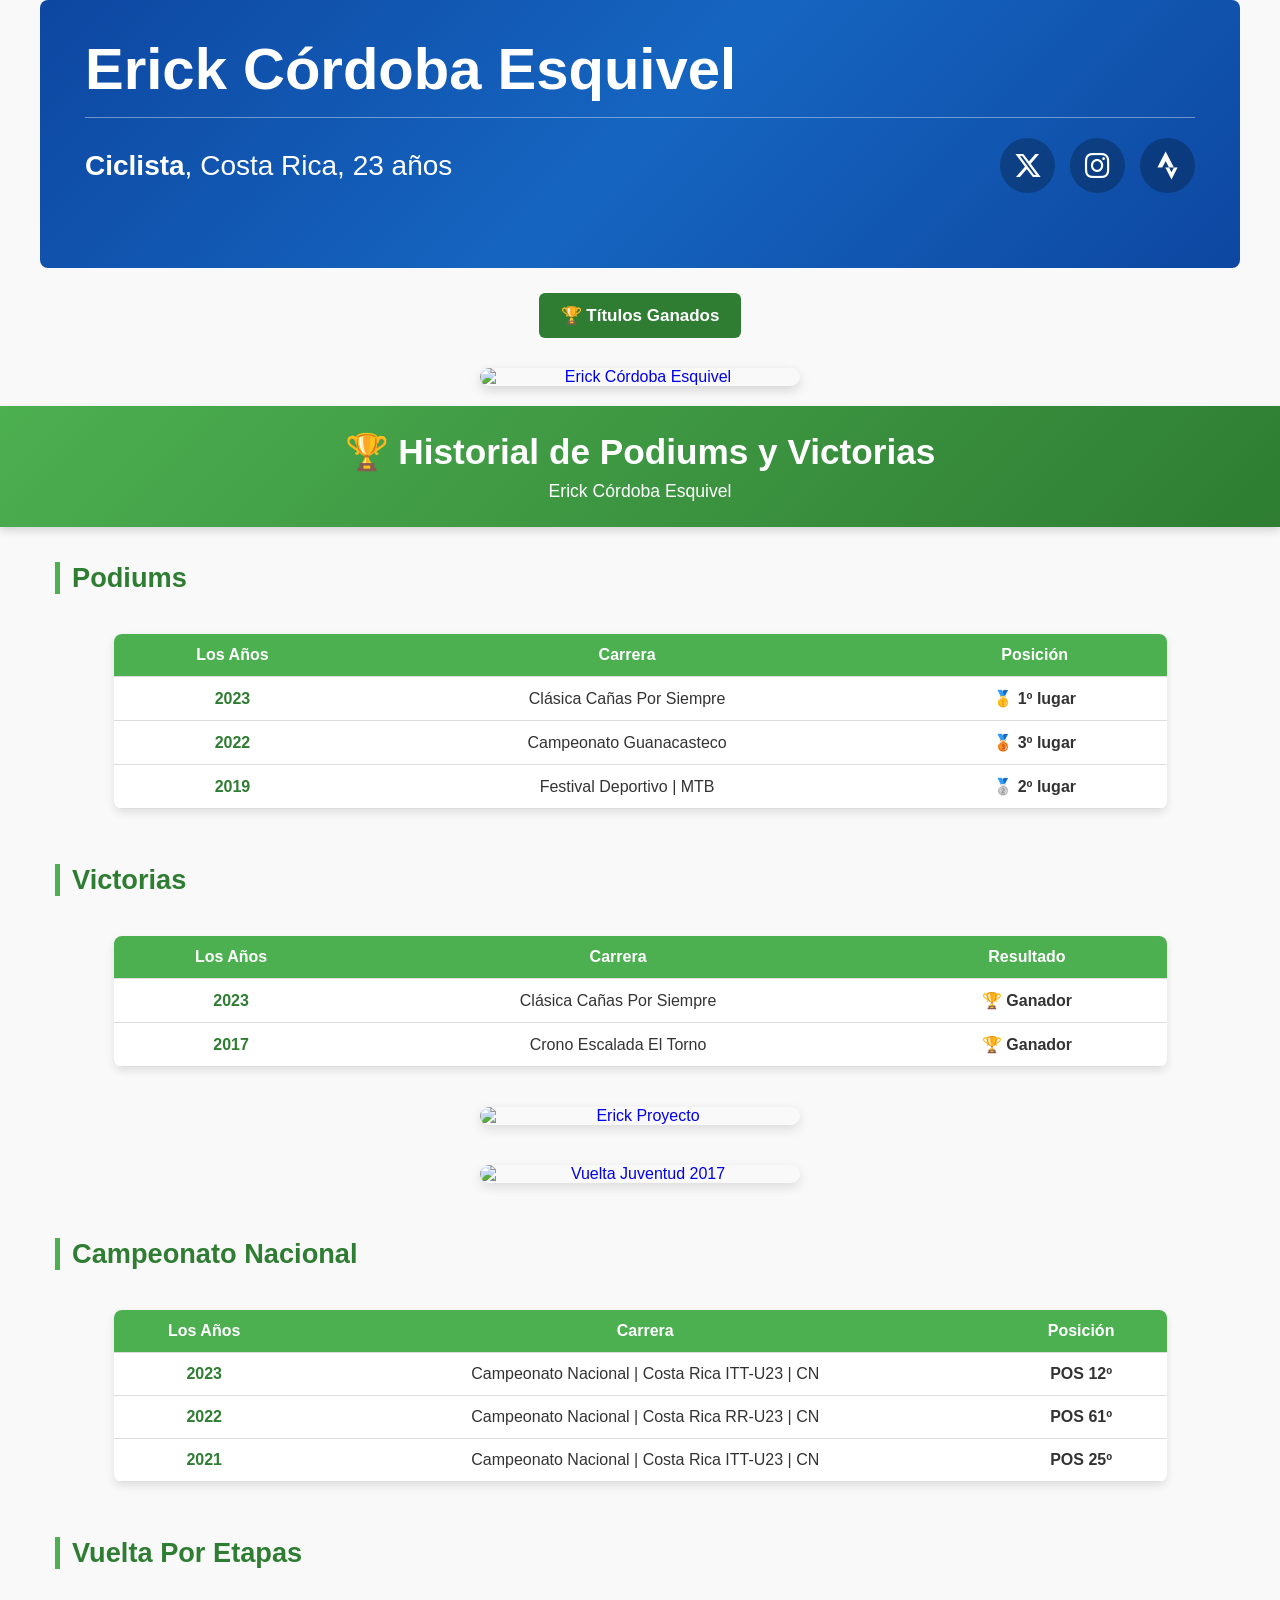
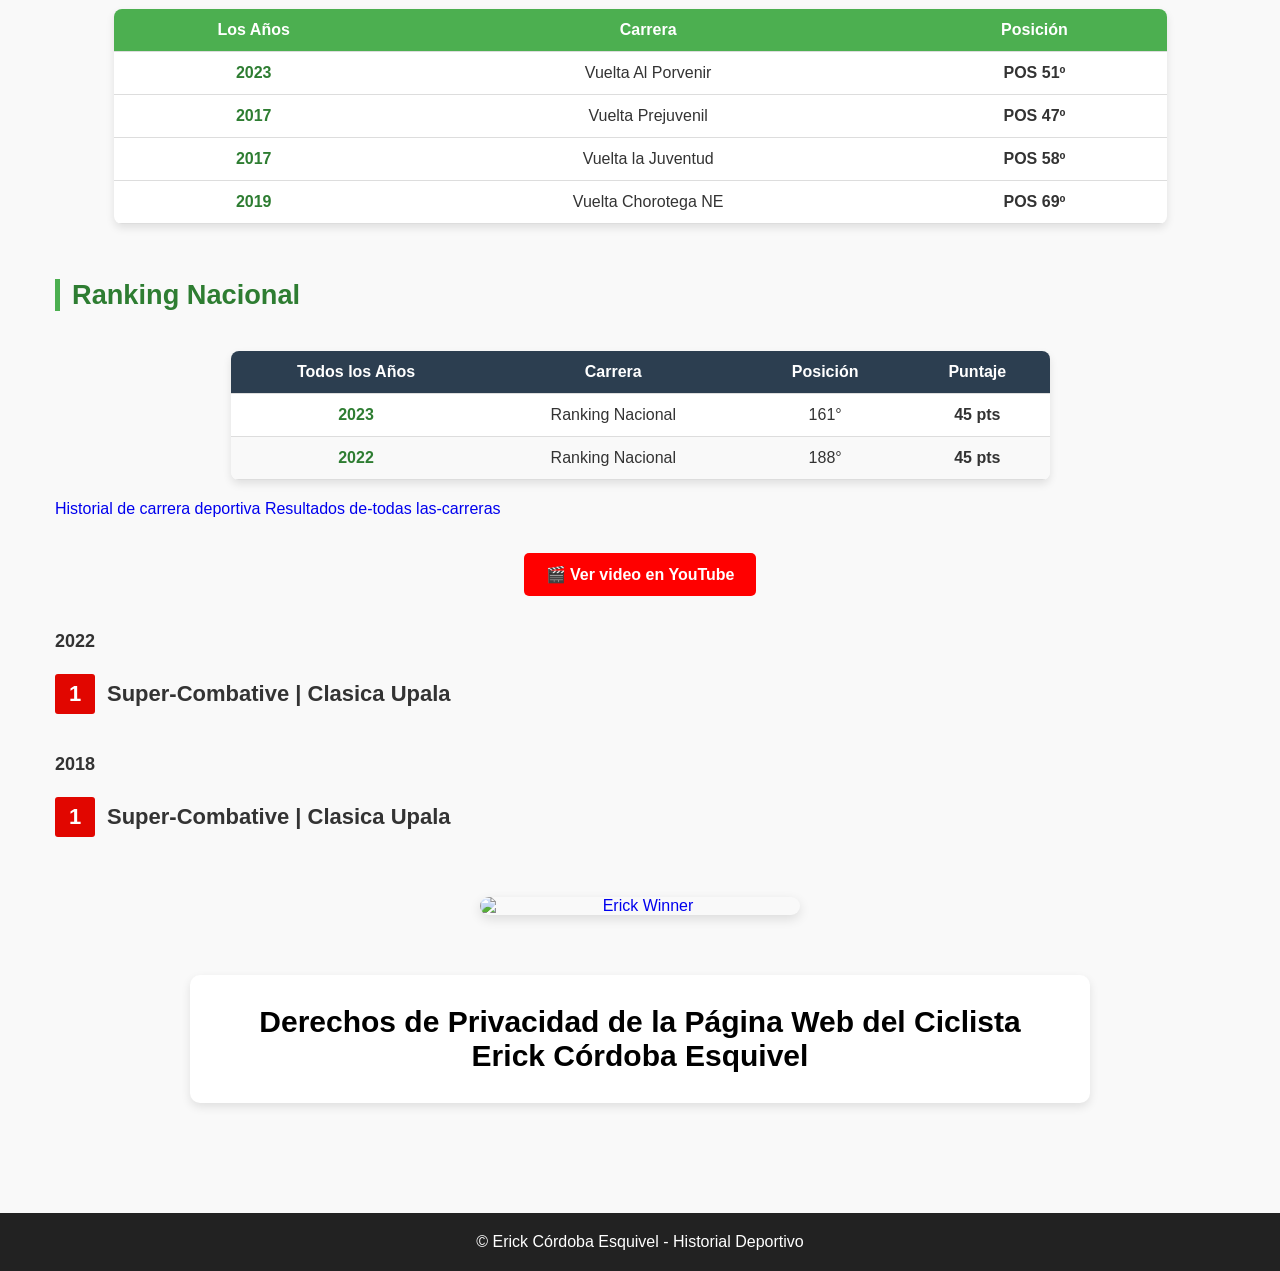
==== index.html @ 3772dfad "Actualización de index.html" ====
<!DOCTYPE html>
<html lang="es">
<head>
<meta charset="UTF-8">
<meta name="viewport" content="width=device-width, initial-scale=1.0">
<title>Perfil Ciclista</title>

<!-- Font Awesome -->
<link rel="stylesheet"
href="https://cdnjs.cloudflare.com/ajax/libs/font-awesome/6.5.2/css/all.min.css">

<style>
*{
    margin:0;
    padding:0;
    box-sizing:border-box;
}

body{
    font-family:Arial, Helvetica, sans-serif;
    background:#f5f5f5;
}

.banner-ciclista{
    width:100%;
    max-width:1200px;
    margin:auto;
    padding:35px 30px;
    background:linear-gradient(135deg,#0d47a1,#1565c0,#0d47a1);
    color:white;
    border-radius:8px;
    position:relative;
    overflow:hidden;
}

.banner-ciclista::before{
    content:"";
    position:absolute;
    inset:0;
    background:url('https://images.unsplash.com/photo-1517649763962-0c623066013b?q=80&w=1600')
    center/cover;
    opacity:.08;
}

.contenido{
    position:relative;
    z-index:2;
}

.nombre{
    font-size:58px;
    font-weight:700;
    margin-bottom:15px;
}

.linea{
    height:1px;
    background:rgba(255,255,255,.4);
    margin-bottom:20px;
}

.info{
    display:flex;
    justify-content:space-between;
    align-items:center;
    flex-wrap:wrap;
    gap:20px;
}

.datos{
    font-size:28px;
}

.datos strong{
    font-weight:700;
}

.redes{
    display:flex;
    gap:15px;
}

.redes a{
    width:55px;
    height:55px;
    border-radius:50%;
    background:rgba(0,0,0,.25);
    display:flex;
    align-items:center;
    justify-content:center;
    color:white;
    text-decoration:none;
    font-size:28px;
    transition:.3s;
}

.redes a:hover{
    transform:scale(1.1);
}

@media(max-width:768px){
    .nombre{
        font-size:34px;
    }

    .datos{
        font-size:20px;
    }
}
</style>
</head>
<body>

<div class="banner-ciclista">
    <div class="contenido">

        <div class="nombre">
            Erick Córdoba Esquivel
        </div>

        <div class="linea"></div>

        <div class="info">

            <div class="datos">
                <strong>Ciclista</strong>, Costa Rica, 23 años
            </div>

            <div class="redes">
                <a href="https://x.com/EsquivelEr85735" target="_blank">
                    <i class="fa-brands fa-x-twitter"></i>
                </a>

                <a href="https://www.instagram.com/erickesquivel126?igsh=MXc0bGRyamdpbjR6bA=="_blank">
                    <i class="fa-brands fa-instagram"></i>
                </a>

                <a href="https://strava.app.link/fchCAI0UrWb"_blank">
                    <i class="fa-brands fa-strava"></i>
                </a>
            </div>

        </div>

    </div>
</div>

</body>
</html>


</div>

</div>



<html lang="es">
<head>
    <meta charset="UTF-8">
    <meta name="viewport" content="width=device-width, initial-scale=1.0">
    <meta name="description" content="Historial deportivo del ciclista Erick Córdoba Esquivel">
    <title>Erick Córdoba Esquivel - Historial Deportivo</title>

    <link rel="stylesheet" href="style.css">
</head>

<body>

    <!-- =========================
         PROTECCIÓN BÁSICA
    ========================== -->
    <script>
        // Desactivar click derecho
        document.addEventListener("contextmenu", function(e) {
            e.preventDefault();
        });

        // Desactivar teclas de inspector
        document.onkeydown = function(e) {
            if (e.keyCode === 123) return false; // F12

            if (
                e.ctrlKey &&
                e.shiftKey &&
                e.keyCode === 73
            ) return false; // CTRL + SHIFT + I

            if (
                e.ctrlKey &&
                e.shiftKey &&
                e.keyCode === 74
            ) return false; // CTRL + SHIFT + J

            if (
                e.ctrlKey &&
                e.keyCode === 85
            ) return false; // CTRL + U
        };

        // Desactivar arrastrar
        document.addEventListener("dragstart", function(e) {
            e.preventDefault();
        });

        // Desactivar selección
        document.onselectstart = function() {
            return false;
        };

        // Ofuscación básica en consola
        (function() {
            try {
                const html = document.documentElement.innerHTML;
                const encoded = btoa(
                    unescape(encodeURIComponent(html))
                );

                console.log(
                    "Código protegido (Base64):",
                    encoded
                );
            } catch (error) {
                console.log("Protección activa.");
            }
        })();
    </script>


    <!-- =========================
         TÍTULOS GANADOS
    ========================== -->
    <div class="contenedor-titulos">
        <a
            class="boton-titulos"
            href="https://erick-cordobaesquivel.blogspot.com/2026/06/medallas-gandas.html"
            target="_blank"
            rel="noopener noreferrer"
        >
            🏆 Títulos Ganados
        </a>
    </div>


    <!-- =========================
         FOTO PRINCIPAL
    ========================== -->
    <div class="imagen-principal">
        <a
            href="https://blogger.googleusercontent.com/img/b/R29vZ2xl/AVvXsEhQEEUMeEngnpEBjvR83FmWPW0IpXnA6xT1fUhTD_9y8S01m9dUbmVsZ1LrDJMpC6l4AeVcXEiQqLFS_YQDOPSPehaiFdtnCT2PicymVDbXRmSw3bwixT-_YkQmqmV93d5Zq-VE-0NGLuaCMLcWXBBXDOhEQPBIoyehF04wEHu62rpZdg61-L2HqxOPjlwi/s530/fotos%20de%20Erick.jpg"
            target="_blank"
            rel="noopener noreferrer"
        >
            <img
                src="https://blogger.googleusercontent.com/img/b/R29vZ2xl/AVvXsEhQEEUMeEngnpEBjvR83FmWPW0IpXnA6xT1fUhTD_9y8S01m9dUbmVsZ1LrDJMpC6l4AeVcXEiQqLFS_YQDOPSPehaiFdtnCT2PicymVDbXRmSw3bwixT-_YkQmqmV93d5Zq-VE-0NGLuaCMLcWXBBXDOhEQPBIoyehF04wEHu62rpZdg61-L2HqxOPjlwi/s320/fotos%20de%20Erick.jpg"
                alt="Erick Córdoba Esquivel"
            >
        </a>
    </div>


    <!-- =========================
         ENCABEZADO
    ========================== -->
    <header class="encabezado">
        <h1>🏆 Historial de Podiums y Victorias</h1>
        <p>Erick Córdoba Esquivel</p>
    </header>


    <main class="contenido">


        <!-- =========================
             PODIUMS
        ========================== -->
        <section class="seccion">

            <h2>Podiums</h2>

            <div class="tabla-contenedor">
                <table>
                    <thead>
                        <tr>
                            <th>Los Años</th>
                            <th>Carrera</th>
                            <th>Posición</th>
                        </tr>
                    </thead>

                    <tbody>
                        <tr>
                            <td>2023</td>
                            <td>Clásica Cañas Por Siempre</td>
                            <td>🥇 1º lugar</td>
                        </tr>

                        <tr>
                            <td>2022</td>
                            <td>Campeonato Guanacasteco</td>
                            <td>🥉 3º lugar</td>
                        </tr>

                        <tr>
                            <td>2019</td>
                            <td>Festival Deportivo | MTB</td>
                            <td>🥈 2º lugar</td>
                        </tr>
                    </tbody>
                </table>
            </div>

        </section>


        <!-- =========================
             VICTORIAS
        ========================== -->
        <section class="seccion">

            <h2>Victorias</h2>

            <div class="tabla-contenedor">
                <table>
                    <thead>
                        <tr>
                            <th>Los Años</th>
                            <th>Carrera</th>
                            <th>Resultado</th>
                        </tr>
                    </thead>

                    <tbody>
                        <tr>
                            <td>2023</td>
                            <td>Clásica Cañas Por Siempre</td>
                            <td>🏆 Ganador</td>
                        </tr>

                        <tr>
                            <td>2017</td>
                            <td>Crono Escalada El Torno</td>
                            <td>🏆 Ganador</td>
                        </tr>
                    </tbody>
                </table>
            </div>

        </section>


        <!-- =========================
             IMAGEN PROYECTO
        ========================== -->
        <div class="imagen-seccion">
            <a
                href="https://blogger.googleusercontent.com/img/b/R29vZ2xl/AVvXsEjkH16w-IBgZk0TCTHL5NpmHI0p1Ndm2MZTyf_Pj52y_3LI1RBBDBRKVC2Scy2ByfOv1DQF2u0LqtC4HunAAGHJWNC5zjoVd8UPd0PiG_KmYBkvKX7A8cH_wIMHe74GIAdbUzLv0fmmStNz4gBGGYrQOH6pwy1BYxBhE1lZgzuRjCQqjf2uYMAJY__3lpPC/s1504/Erick%20Proyecto.jpeg"
                target="_blank"
                rel="noopener noreferrer"
            >
                <img
                    src="https://blogger.googleusercontent.com/img/b/R29vZ2xl/AVvXsEjkH16w-IBgZk0TCTHL5NpmHI0p1Ndm2MZTyf_Pj52y_3LI1RBBDBRKVC2Scy2ByfOv1DQF2u0LqtC4HunAAGHJWNC5zjoVd8UPd0PiG_KmYBkvKX7A8cH_wIMHe74GIAdbUzLv0fmmStNz4gBGGYrQOH6pwy1BYxBhE1lZgzuRjCQqjf2uYMAJY__3lpPC/s320/Erick%20Proyecto.jpeg"
                    alt="Erick Proyecto"
                >
            </a>
        </div>


        <!-- =========================
             VUELTA JUVENTUD 2017
        ========================== -->
        <div class="imagen-seccion">
            <a
                href="https://blogger.googleusercontent.com/img/b/R29vZ2xl/AVvXsEh1OOepzNsWaQSRpABoull8BkejIl7z7pGtuFF-FxNu9tQ2p-RwnoOAO9eLLMxmxZ5IZ41aBK7idI4qlT1pl1xTspEKfGTIGO0B1xnNjXJh4OcCZb1tVd5JrHtfzGitJqqfbvvToTQRAeBA85aKs8XPVsmZPDdXpPs5cdk3ZTNwgix28sR-0jZe2AWGBVN9/s1080/Vuelta%20juventu%202017.jpeg"
                target="_blank"
                rel="noopener noreferrer"
            >
                <img
                    src="https://blogger.googleusercontent.com/img/b/R29vZ2xl/AVvXsEh1OOepzNsWaQSRpABoull8BkejIl7z7pGtuFF-FxNu9tQ2p-RwnoOAO9eLLMxmxZ5IZ41aBK7idI4qlT1pl1xTspEKfGTIGO0B1xnNjXJh4OcCZb1tVd5JrHtfzGitJqqfbvvToTQRAeBA85aKs8XPVsmZPDdXpPs5cdk3ZTNwgix28sR-0jZe2AWGBVN9/s320/Vuelta%20juventu%202017.jpeg"
                    alt="Vuelta Juventud 2017"
                >
            </a>
        </div>


        <!-- =========================
             CAMPEONATO NACIONAL
        ========================== -->
        <section class="seccion">

            <h2>Campeonato Nacional</h2>

            <div class="tabla-contenedor">
                <table>
                    <thead>
                        <tr>
                            <th>Los Años</th>
                            <th>Carrera</th>
                            <th>Posición</th>
                        </tr>
                    </thead>

                    <tbody>
                        <tr>
                            <td>2023</td>
                            <td>Campeonato Nacional | Costa Rica ITT-U23 | CN</td>
                            <td>POS 12º</td>
                        </tr>

                        <tr>
                            <td>2022</td>
                            <td>Campeonato Nacional | Costa Rica RR-U23 | CN</td>
                            <td>POS 61º</td>
                        </tr>

                        <tr>
                            <td>2021</td>
                            <td>Campeonato Nacional | Costa Rica ITT-U23 | CN</td>
                            <td>POS 25º</td>
                        </tr>
                    </tbody>
                </table>
            </div>

        </section>


        <!-- =========================
             VUELTA POR ETAPAS
        ========================== -->
        <section class="seccion">

            <h2>Vuelta Por Etapas</h2>

            <div class="tabla-contenedor">
                <table>
                    <thead>
                        <tr>
                            <th>Los Años</th>
                            <th>Carrera</th>
                            <th>Posición</th>
                        </tr>
                    </thead>

                    <tbody>
                        <tr>
                            <td>2023</td>
                            <td>Vuelta Al Porvenir</td>
                            <td>POS 51º</td>
                        </tr>

                        <tr>
                            <td>2017</td>
                            <td>Vuelta Prejuvenil</td>
                            <td>POS 47º</td>
                        </tr>

                        <tr>
                            <td>2017</td>
                            <td>Vuelta la Juventud</td>
                            <td>POS 58º</td>
                        </tr>

                        <tr>
                            <td>2019</td>
                            <td>Vuelta Chorotega NE</td>
                            <td>POS 69º</td>
                        </tr>
                    </tbody>
                </table>
            </div>

        </section>


        <!-- =========================
             RANKING NACIONAL
        ========================== -->
        <section class="seccion">

            <h2>Ranking Nacional</h2>

            <div class="tabla-contenedor">
                <table class="tabla-ranking">

                    <thead>
                        <tr>
                            <th>Todos los Años</th>
                            <th>Carrera</th>
                            <th>Posición</th>
                            <th>Puntaje</th>
                        </tr>
                    </thead>

                    <tbody>
                        <tr>
                            <td>2023</td>
                            <td>Ranking Nacional</td>
                            <td>161°</td>
                            <td>45 pts</td>
                        </tr>

                        <tr>
                            <td>2022</td>
                            <td>Ranking Nacional</td>
                            <td>188°</td>
                            <td>45 pts</td>
                        </tr>
                    </tbody>

                </table>
            </div>

        </section>

<a href="https://costa-rica-01.github.io/Historia-de-Carrera-de-Deportiva/">Historial de carrera deportiva</a>
<a href="https://costa-rica-01.github.io/Resultados-de-todas-las-carreras-/">Resultados de-todas las-carreras</a>
        <!-- =========================
             YOUTUBE
        ========================== -->
        <div class="youtube-contenedor">

            <a
                class="boton-youtube"
                href="https://youtube.com/shorts/t89rqjPR2R8?si=xH_gWM392jWxKbjF"
                target="_blank"
                rel="noopener noreferrer"
            >
                🎬 Ver video en YouTube
            </a>

        </div>


        <!-- =========================
             SUPER-COMBATIVE 2022
        ========================== -->
        <section class="combativo">

            <p class="anio">2022</p>

            <div class="super-combative">

                <div class="badge">1</div>

                <div class="text">
                    Super-Combative | Clasica Upala
                </div>

            </div>

        </section>


        <!-- =========================
             SUPER-COMBATIVE 2018
        ========================== -->
        <section class="combativo">

            <p class="anio">2018</p>

            <div class="super-combative">

                <div class="badge">1</div>

                <div class="text">
                    Super-Combative | Clasica Upala
                </div>

            </div>

        </section>


        <!-- =========================
             FOTO GANADOR
        ========================== -->
        <div class="imagen-seccion">

            <a
                href="https://blogger.googleusercontent.com/img/b/R29vZ2xl/AVvXsEgLGu8YbbwTmN4SiND_WaZhSJPXLFlZwFPfT17RH_g0r_odDQaN7FHR7R2ZgoiTIbMLePfw99fr9Z9aAA8Z0VadLfzHEjlEDL7y97Z5FG0WayPkcvGNT76kTUP9BgSnBBe1-cVQKbFHIF0Ao7mgCnbIQYTML8TkwuGlzEbgtbbSSG_B5WTdmZ55pLpFVN0b/s1254/Erick%20Winner%20.jpeg"
                target="_blank"
                rel="noopener noreferrer"
            >
                <img
                    src="https://blogger.googleusercontent.com/img/b/R29vZ2xl/AVvXsEgLGu8YbbwTmN4SiND_WaZhSJPXLFlZwFPfT17RH_g0r_odDQaN7FHR7R2ZgoiTIbMLePfw99fr9Z9aAA8Z0VadLfzHEjlEDL7y97Z5FG0WayPkcvGNT76kTUP9BgSnBBe1-cVQKbFHIF0Ao7mgCnbIQYTML8TkwuGlzEbgtbbSSG_B5WTdmZ55pLpFVN0b/s320/Erick%20Winner%20.jpeg"
                    alt="Erick Winner"
                >
            </a>

        </div>


        <!-- =========================
             PRIVACIDAD
        ========================== -->
        <section class="privacidad">

            <h2>
                <strong>
                    Derechos de Privacidad de la Página Web del Ciclista
                    Erick Córdoba Esquivel
                </strong>
            </h2>

        </section>

    </main>
<!DOCTYPE html>
<html lang="es">
<head>
<meta charset="UTF-8">


<!-- Evitar selección de texto -->
<style>
    body {
        -webkit-user-select: none;
        -moz-user-select: none;
        -ms-user-select: none;
        user-select: none;
    }
</style>

</head>
<body>


<script>
// ===========================
// 1. DESACTIVAR CLICK DERECHO
// ===========================
document.addEventListener("contextmenu", function(e){
    e.preventDefault();
});

// ===========================
// 2. DESACTIVAR TECLAS DE INSPECTOR
// ===========================
document.onkeydown = function(e) {
    if (e.keyCode === 123) return false;        // F12
    if (e.ctrlKey && e.shiftKey && e.keyCode === 73) return false; // CTRL+SHIFT+I
    if (e.ctrlKey && e.shiftKey && e.keyCode === 74) return false; // CTRL+SHIFT+J
    if (e.ctrlKey && e.keyCode === 85) return false; // CTRL+U
};

// ===========================
// 3. DESACTIVAR ARRASTRAR CONTENIDO
// ===========================
document.addEventListener("dragstart", function(e){
    e.preventDefault();
});

// ===========================
// 4. DESACTIVAR SELECCIÓN DE TEXTO JS EXTRA
// ===========================
document.onselectstart = function() { return false; }

// ===========================
// 5. OCULTAR CODIGO HTML OFUSCANDOLO (NIVEL BÁSICO)
// ===========================
(function(){
    const html = document.documentElement.innerHTML;
    const encoded = btoa(unescape(encodeURIComponent(html)));
    console.log("Código protegido (Base64):", encoded);
})();
</script>

</body>
</html>





</footer>




    <!-- =========================
         PIE DE PÁGINA
    ========================== -->
    <footer>
        <p>
            © Erick Córdoba Esquivel - Historial Deportivo
        </p>
    </footer>

</body>
</html>
---- style.css ----
/* =====================================================
   ESTILOS GENERALES
===================================================== */

* {
    box-sizing: border-box;
}

html {
    scroll-behavior: smooth;
}

body {
    font-family: "Segoe UI", Arial, Helvetica, sans-serif;
    margin: 0;
    padding: 0;
    background: #f9f9f9;
    color: #333;

    /* Evitar selección */
    -webkit-user-select: none;
    -moz-user-select: none;
    -ms-user-select: none;
    user-select: none;
}

img {
    max-width: 100%;
    height: auto;
    display: block;
}

a {
    text-decoration: none;
}


/* =====================================================
   BOTÓN TÍTULOS
===================================================== */

.contenedor-titulos {
    text-align: center;
    padding: 25px 15px 10px;
}

.boton-titulos {
    display: inline-block;
    background: #2e7d32;
    color: #fff;
    padding: 12px 22px;
    border-radius: 6px;
    font-size: 17px;
    font-weight: bold;
    transition: 0.3s ease;
}

.boton-titulos:hover {
    background: #1b5e20;
    transform: translateY(-2px);
}


/* =====================================================
   IMÁGENES
===================================================== */

.imagen-principal,
.imagen-seccion {
    width: 100%;
    text-align: center;
    padding: 20px 15px;
}

.imagen-principal img {
    width: 320px;
    max-width: 100%;
    margin: auto;
    border-radius: 10px;
    box-shadow: 0 4px 12px rgba(0, 0, 0, 0.15);
}

.imagen-seccion img {
    width: 320px;
    max-width: 100%;
    margin: auto;
    border-radius: 10px;
    box-shadow: 0 4px 12px rgba(0, 0, 0, 0.12);
    transition: 0.3s ease;
}

.imagen-seccion img:hover {
    transform: scale(1.02);
}


/* =====================================================
   ENCABEZADO
===================================================== */

.encabezado {
    background: linear-gradient(
        135deg,
        #4caf50,
        #2e7d32
    );

    color: white;
    padding: 25px 15px;
    text-align: center;

    box-shadow:
        0 4px 8px rgba(0, 0, 0, 0.15);
}

.encabezado h1 {
    margin: 0;
    font-size: 2.2rem;
}

.encabezado p {
    margin: 8px 0 0;
    font-size: 1.1rem;
}


/* =====================================================
   CONTENIDO
===================================================== */

.contenido {
    width: 100%;
    max-width: 1200px;
    margin: auto;
    padding: 0 15px 40px;
}


/* =====================================================
   SECCIONES
===================================================== */

.seccion {
    margin-top: 35px;
}

.seccion h2 {
    margin-top: 0;
    margin-bottom: 20px;

    color: #2e7d32;

    border-left: 5px solid #4caf50;

    padding-left: 12px;

    font-size: 1.7rem;
}


/* =====================================================
   TABLAS
===================================================== */

.tabla-contenedor {
    width: 100%;
    overflow-x: auto;
    -webkit-overflow-scrolling: touch;
}

table {
    width: 90%;
    min-width: 650px;

    margin: 20px auto;

    border-collapse: collapse;

    background: white;

    box-shadow:
        0 4px 8px rgba(0, 0, 0, 0.10);

    border-radius: 8px;

    overflow: hidden;
}

th,
td {
    padding: 12px;
    text-align: center;
    border-bottom: 1px solid #ddd;
}

th {
    background-color: #4caf50;
    color: white;
    font-weight: bold;
}

tbody tr {
    transition: background 0.2s ease;
}

tbody tr:hover {
    background-color: #f1f1f1;
}

td:first-child {
    font-weight: bold;
    color: #2e7d32;
}

td:last-child {
    font-weight: bold;
}


/* =====================================================
   RANKING
===================================================== */

.tabla-ranking {
    width: 70%;
}

.tabla-ranking th {
    background-color: #2c3e50;
}

.tabla-ranking tbody tr:nth-child(even) {
    background-color: #f9f9f9;
}


/* =====================================================
   YOUTUBE
===================================================== */

.youtube-contenedor {
    text-align: center;
    margin: 35px 0;
}

.boton-youtube {
    display: inline-block;

    background: #ff0000;
    color: white;

    padding: 12px 22px;

    border-radius: 5px;

    font-family: Arial, sans-serif;
    font-size: 16px;
    font-weight: bold;

    transition: 0.3s ease;
}

.boton-youtube:hover {
    background: #cc0000;
    transform: translateY(-2px);
}


/* =====================================================
   SUPER-COMBATIVE
===================================================== */

.combativo {
    margin: 30px 0;
}

.anio {
    font-size: 18px;
    font-weight: bold;
    margin-bottom: 12px;
}

.super-combative {
    display: flex;
    align-items: center;
    gap: 12px;

    font-family: Arial, Helvetica, sans-serif;

    padding: 10px 0;
}

.badge {
    background-color: #e10600;

    color: white;

    width: 40px;
    height: 40px;

    display: flex;
    align-items: center;
    justify-content: center;

    font-size: 22px;
    font-weight: bold;

    border-radius: 3px;

    flex-shrink: 0;
}

.text {
    font-size: 22px;
    font-weight: 600;
    color: #333;
}


/* =====================================================
   PRIVACIDAD
===================================================== */

.privacidad {
    max-width: 900px;

    margin: 40px auto;

    background: #fff;

    padding: 30px;

    border-radius: 10px;

    box-shadow:
        0 4px 10px rgba(0, 0, 0, 0.10);
}

.privacidad h2 {
    text-align: center;

    color: #000;

    font-size: 30px;

    margin: 0;
}


/* =====================================================
   FOOTER
===================================================== */

footer {
    background: #222;
    color: white;

    text-align: center;

    padding: 20px 15px;

    margin-top: 30px;
}

footer p {
    margin: 0;
}


/* =====================================================
   TABLET
===================================================== */

@media (max-width: 768px) {

    .encabezado h1 {
        font-size: 1.8rem;
    }

    .seccion h2 {
        font-size: 1.5rem;
    }

    table {
        width: 100%;
    }

    .tabla-ranking {
        width: 100%;
    }

    .privacidad {
        padding: 20px;
    }

    .privacidad h2 {
        font-size: 24px;
    }

    .text {
        font-size: 18px;
    }
}


/* =====================================================
   CELULARES
===================================================== */

@media (max-width: 480px) {

    .contenedor-titulos {
        padding-top: 18px;
    }

    .boton-titulos {
        font-size: 15px;
        padding: 10px 17px;
    }

    .encabezado {
        padding: 20px 10px;
    }

    .encabezado h1 {
        font-size: 1.5rem;
    }

    .encabezado p {
        font-size: 1rem;
    }

    .contenido {
        padding-left: 10px;
        padding-right: 10px;
    }

    .seccion {
        margin-top: 25px;
    }

    .seccion h2 {
        font-size: 1.3rem;
    }

    th,
    td {
        padding: 9px;
        font-size: 14px;
    }

    .imagen-principal,
    .imagen-seccion {
        padding: 15px 5px;
    }

    .imagen-principal img,
    .imagen-seccion img {
        width: 280px;
    }

    .badge {
        width: 35px;
        height: 35px;
        font-size: 19px;
    }

    .text {
        font-size: 16px;
    }

    .privacidad {
        padding: 18px;
        margin: 25px auto;
    }

    .privacidad h2 {
        font-size: 20px;
    }

    .boton-youtube {
        font-size: 14px;
        padding: 10px 16px;
    }
}
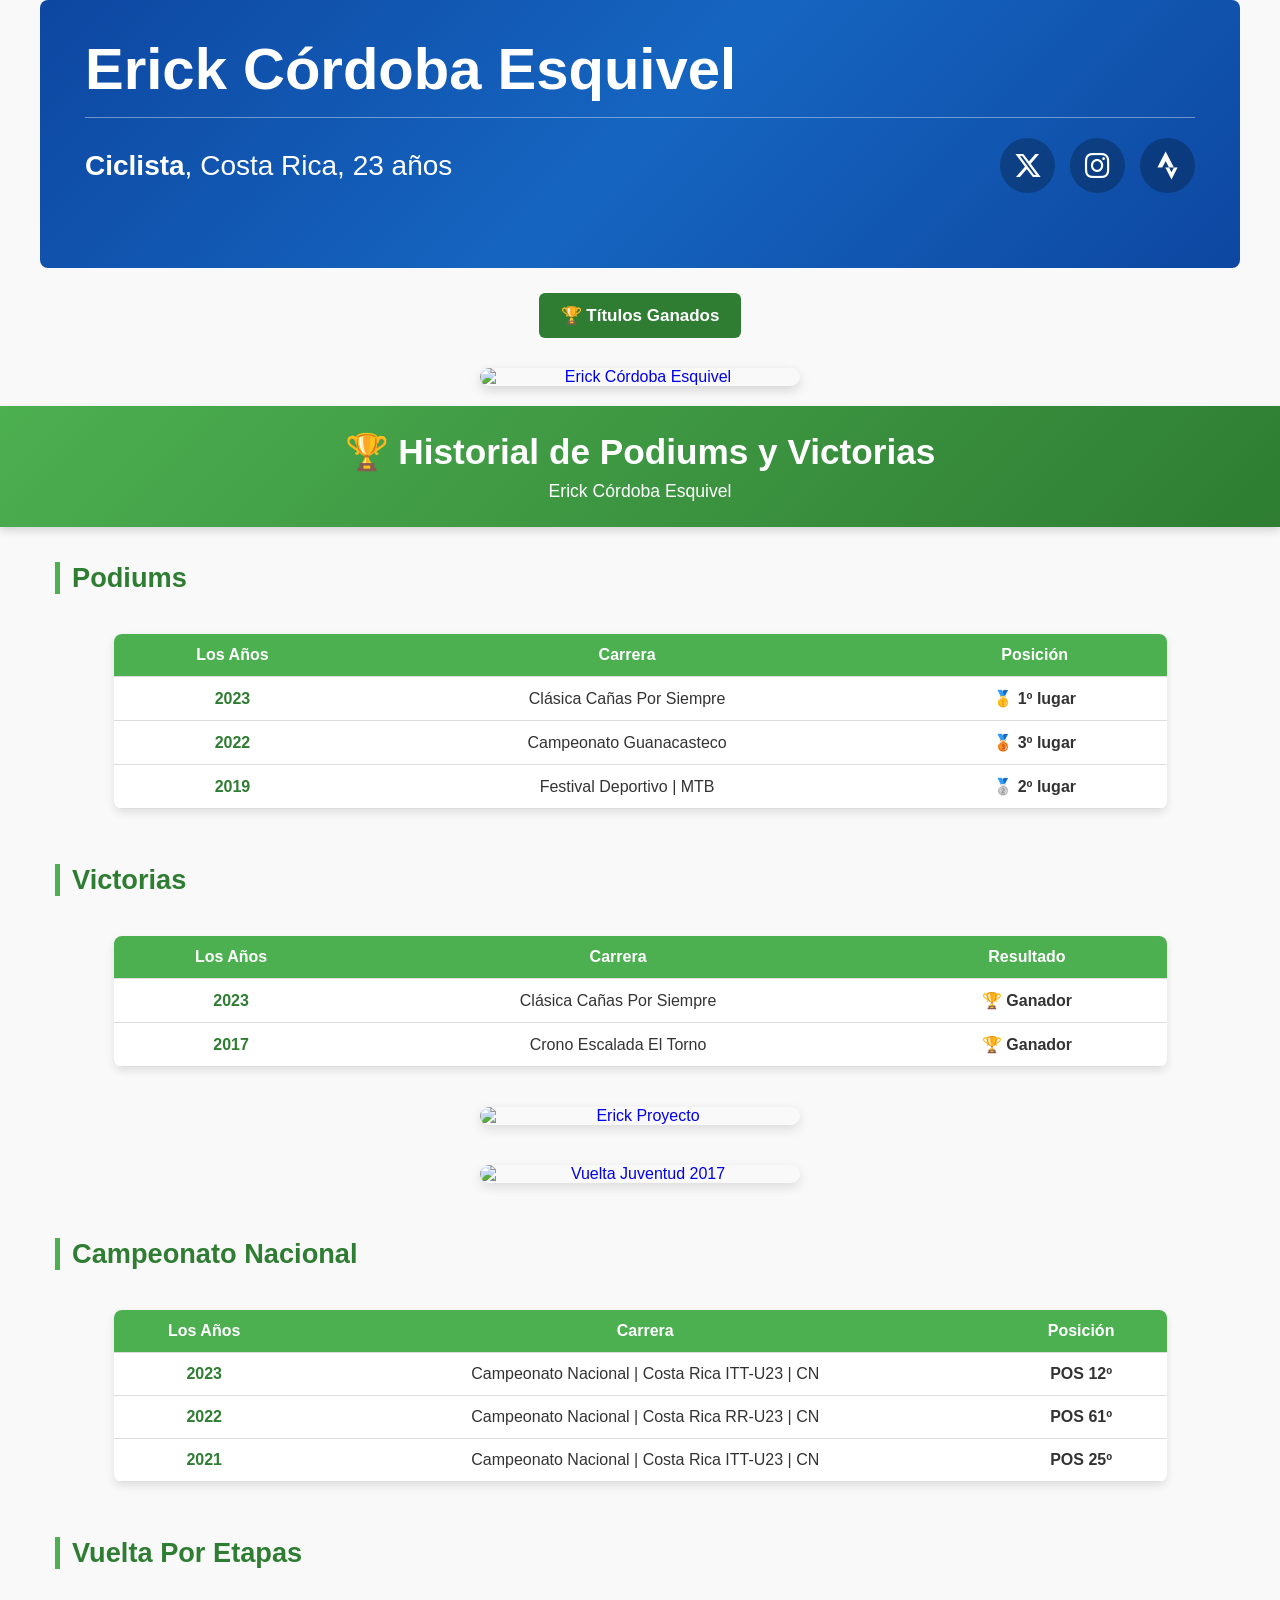
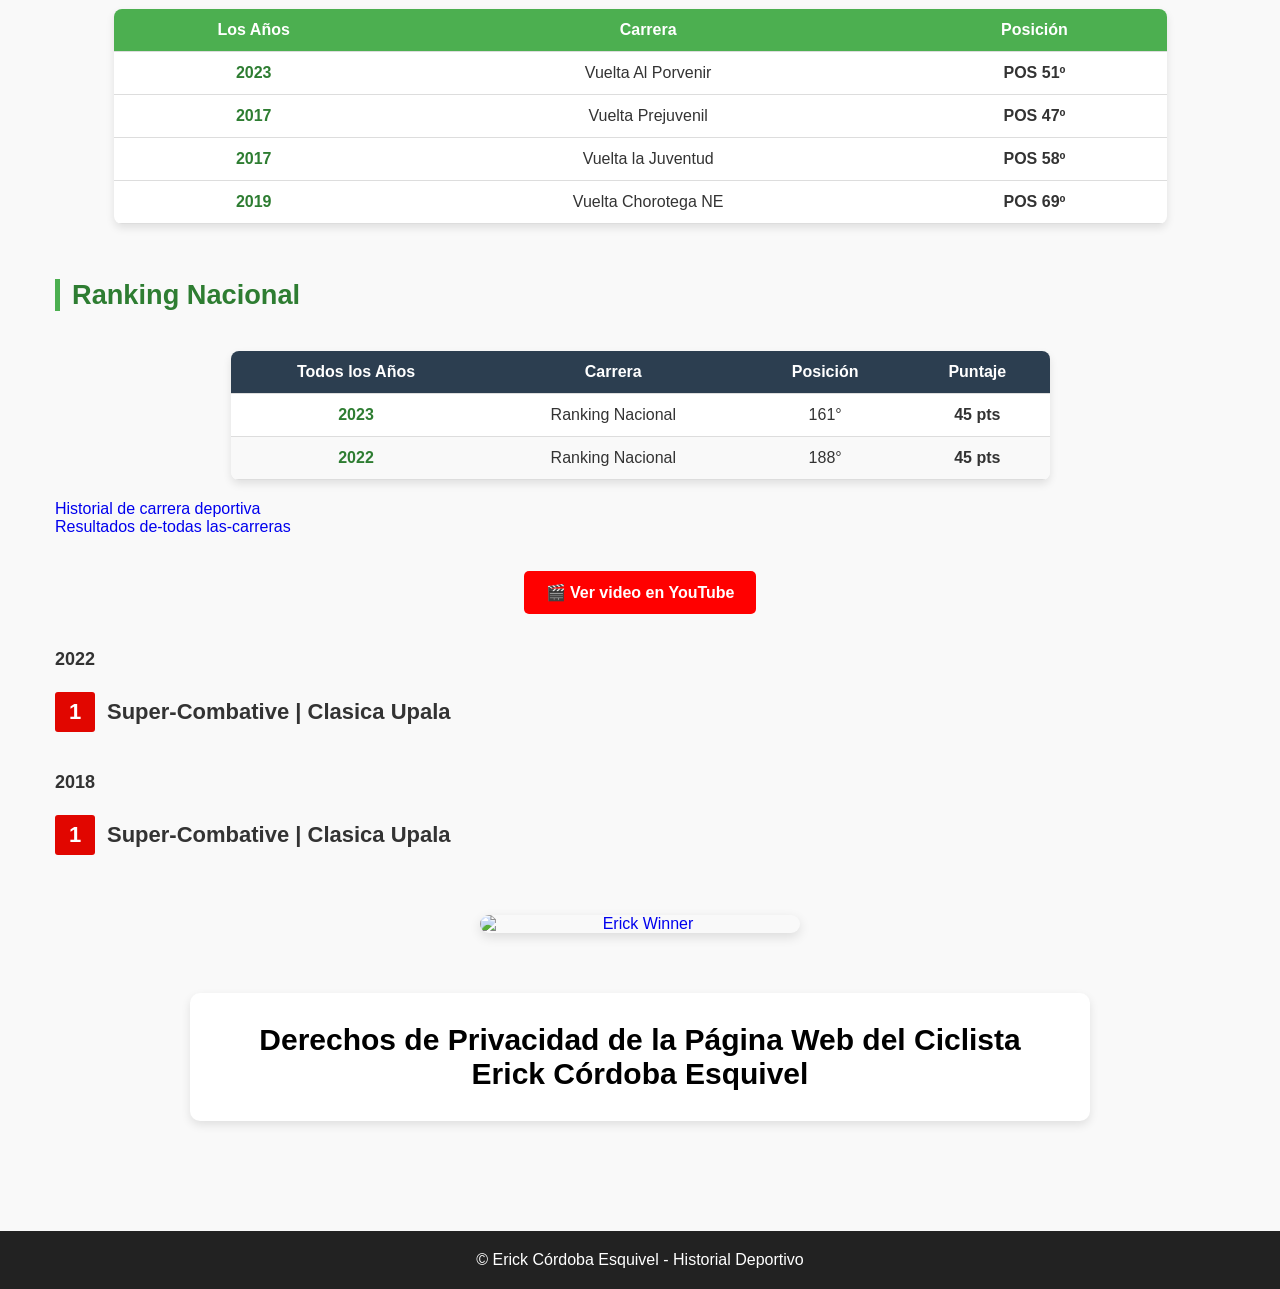
==== commit 38ed15ec: "Actualización de index.html" ====
--- a/index.html
+++ b/index.html
@@ -513,8 +513,8 @@
 
         </section>
 
-<a href="https://costa-rica-01.github.io/Historia-de-Carrera-de-Deportiva/">Historial de carrera deportiva</a>
-<a href="https://costa-rica-01.github.io/Resultados-de-todas-las-carreras-/">Resultados de-todas las-carreras</a>
+<p><a href="https://costa-rica-01.github.io/Historia-de-Carrera-de-Deportiva/">Historial de carrera deportiva</a></p>
+</p><a href="https://costa-rica-01.github.io/Resultados-de-todas-las-carreras-/">Resultados de-todas las-carreras</a></p>
         <!-- =========================
              YOUTUBE
         ========================== -->
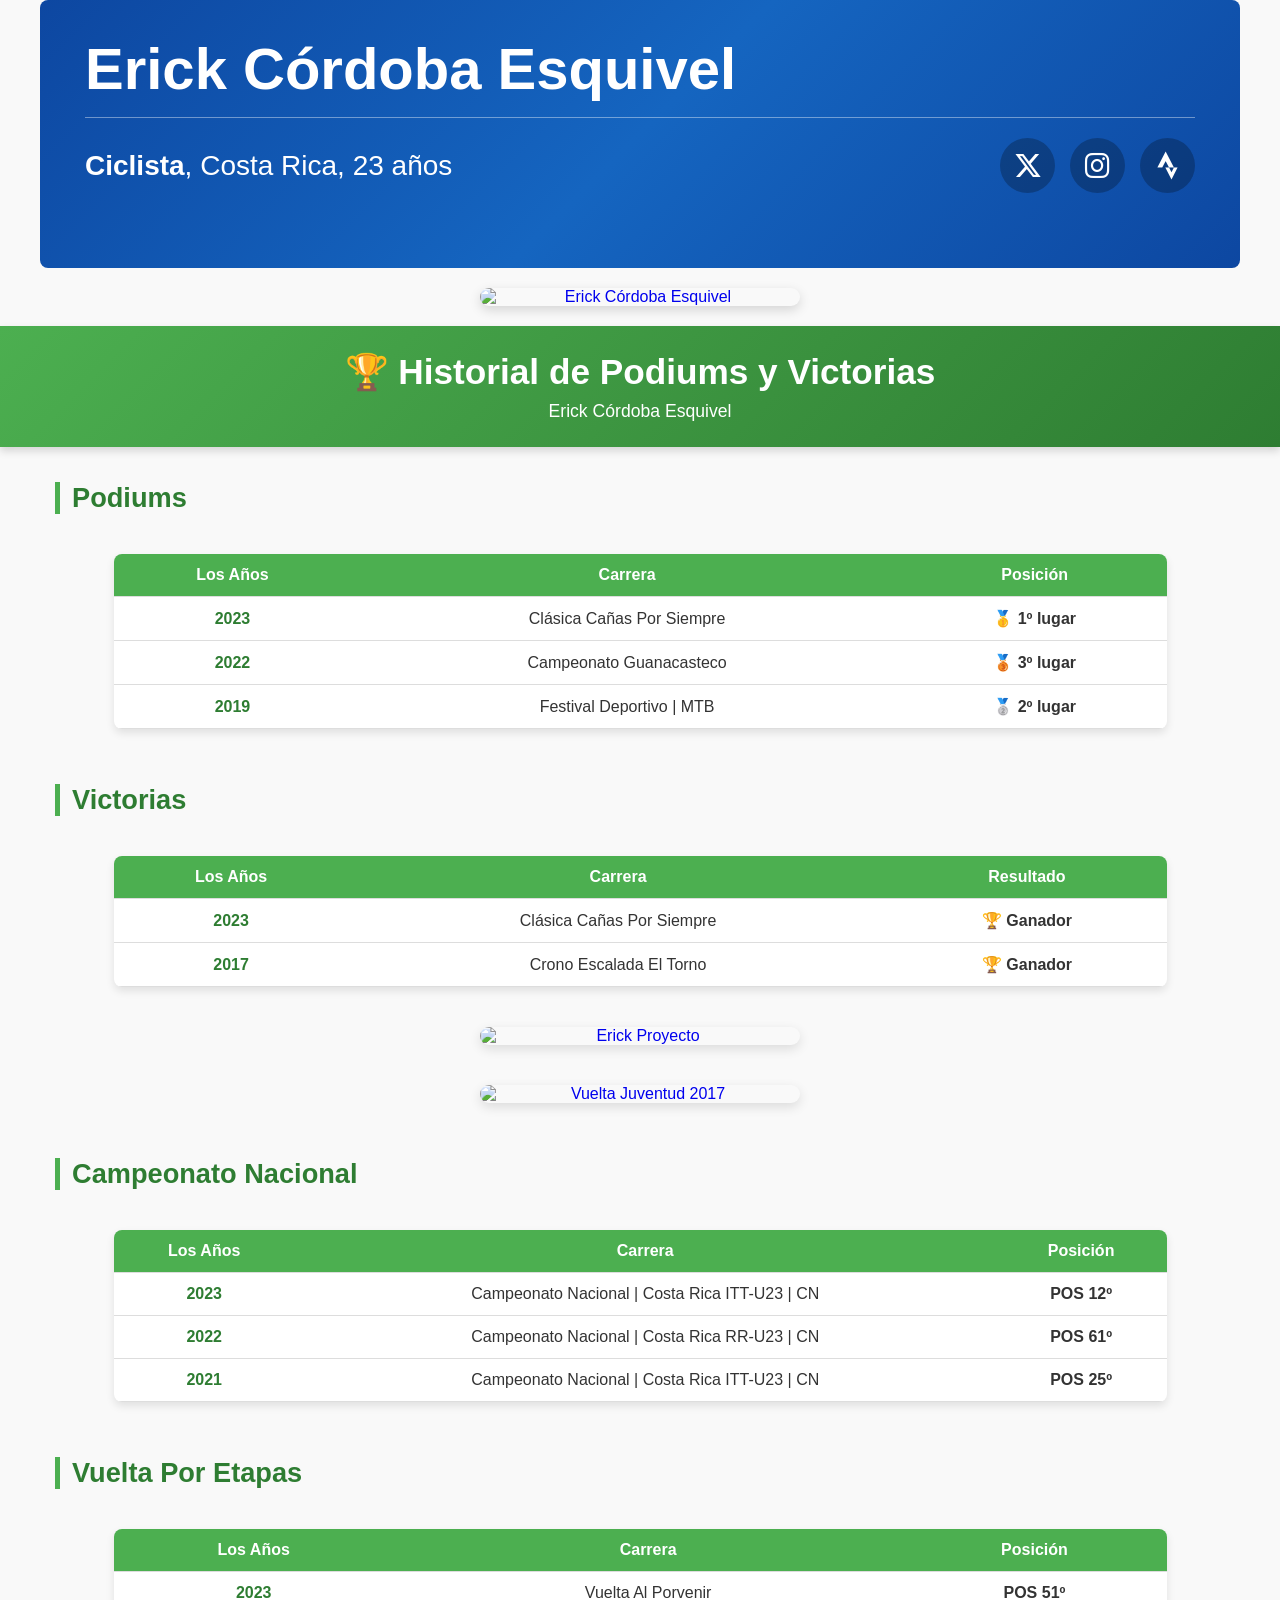
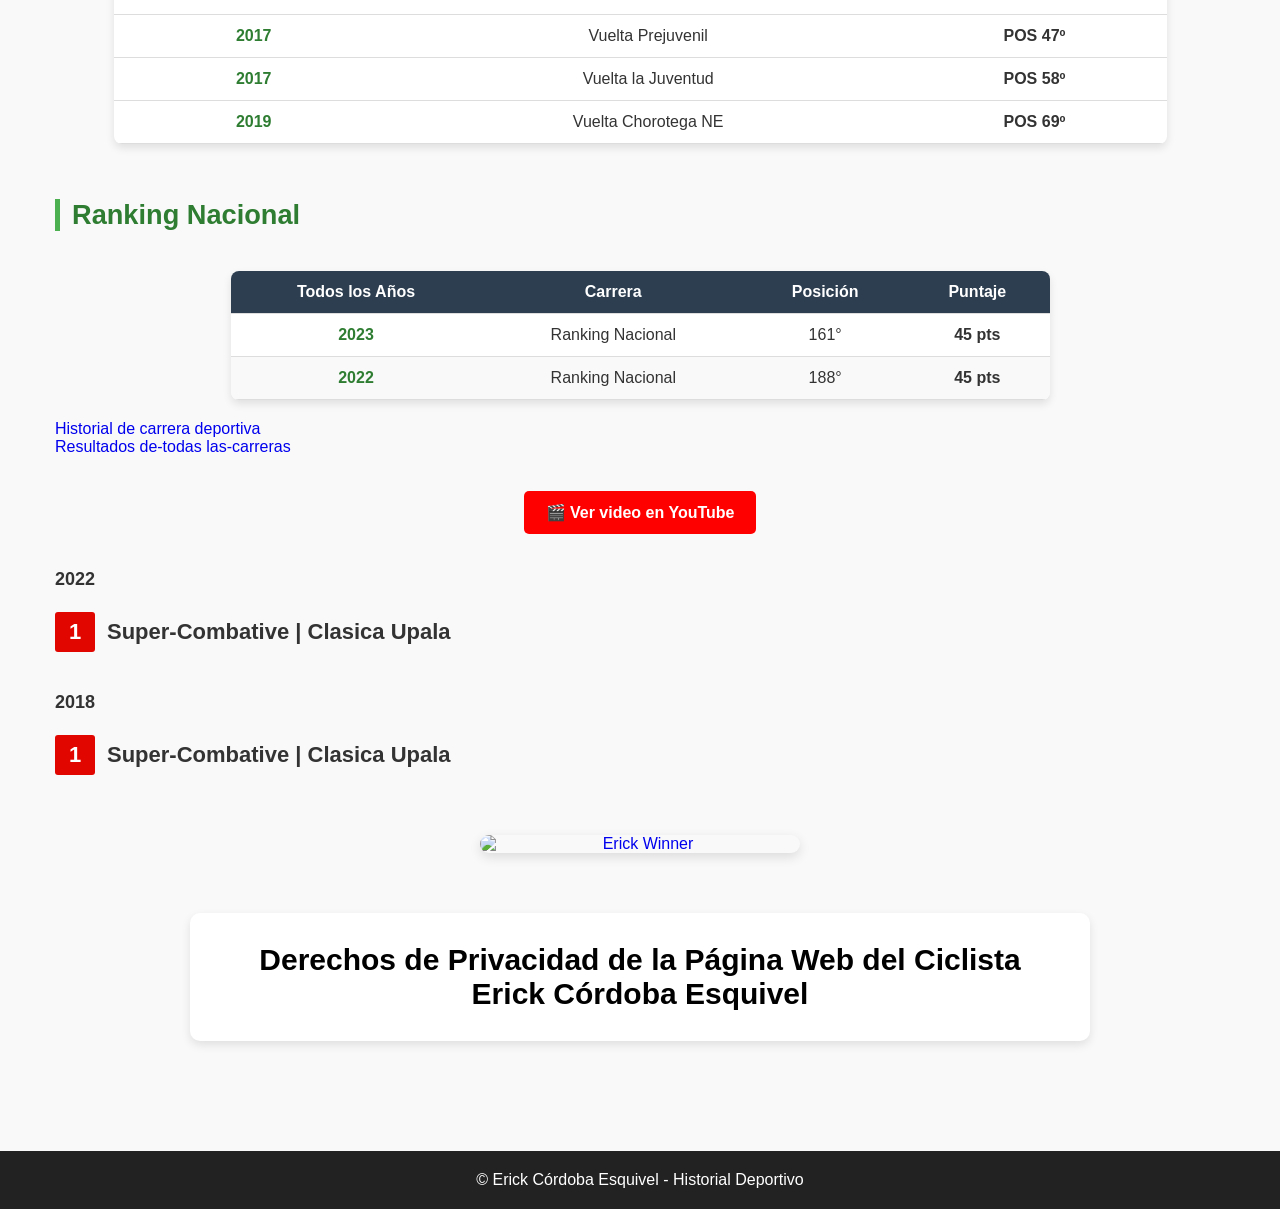
==== commit c2421803: "Actualizacion de cambios" ====
--- a/index.html
+++ b/index.html
@@ -230,17 +230,7 @@
     <!-- =========================
          TÍTULOS GANADOS
     ========================== -->
-    <div class="contenedor-titulos">
-        <a
-            class="boton-titulos"
-            href="https://erick-cordobaesquivel.blogspot.com/2026/06/medallas-gandas.html"
-            target="_blank"
-            rel="noopener noreferrer"
-        >
-            🏆 Títulos Ganados
-        </a>
-    </div>
-
+  
 
     <!-- =========================
          FOTO PRINCIPAL
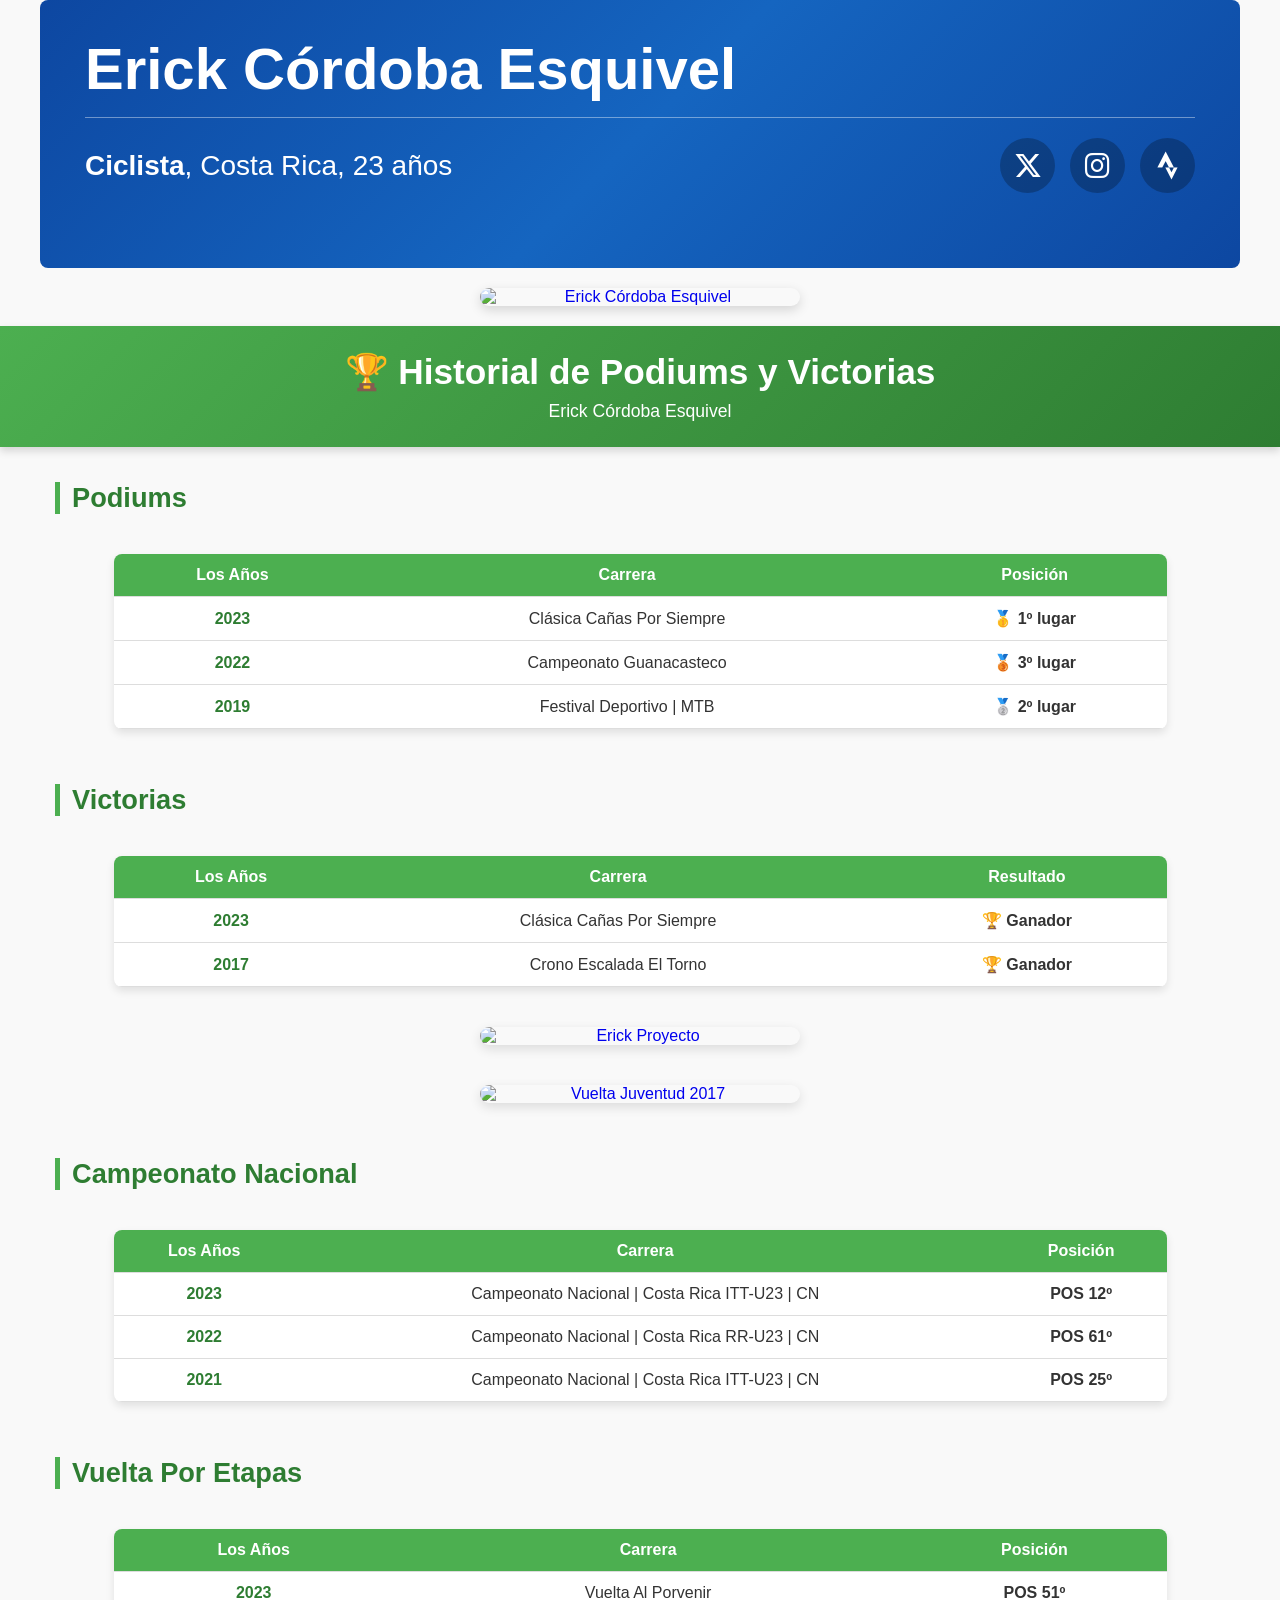
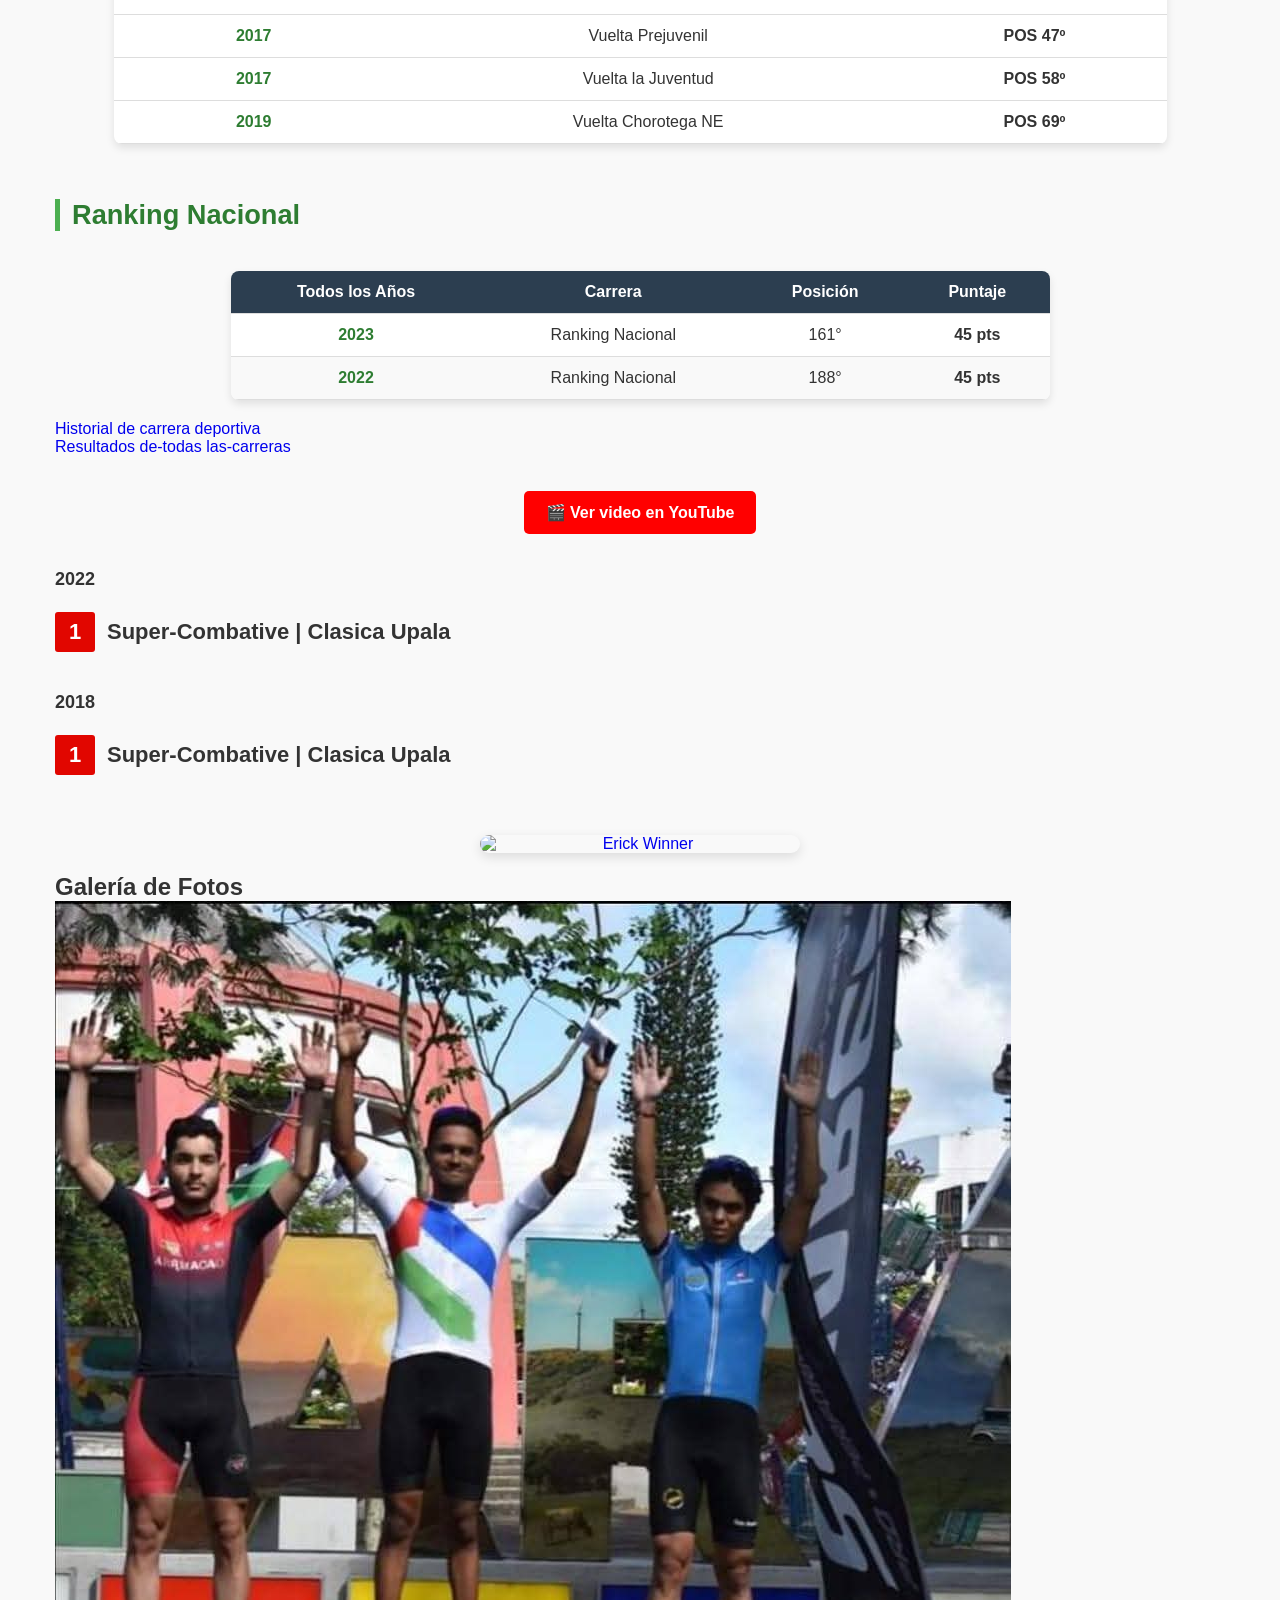
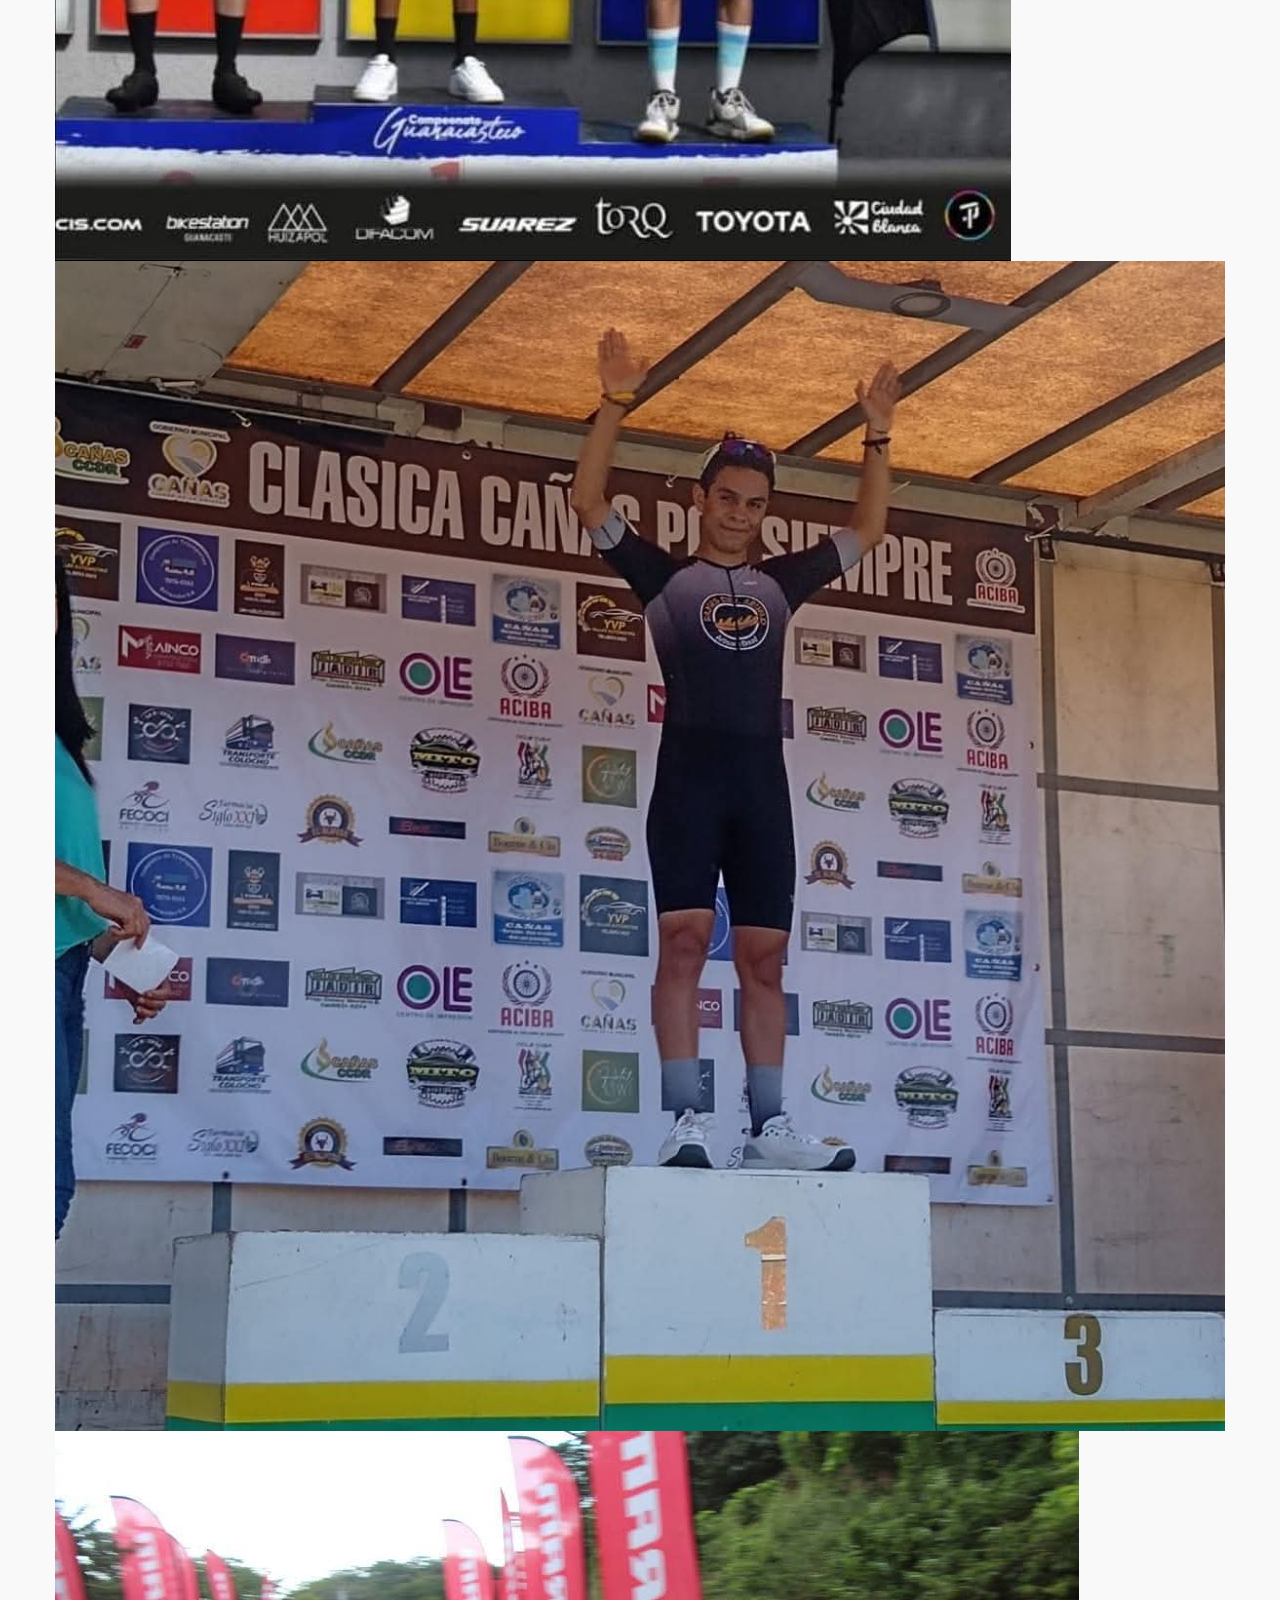
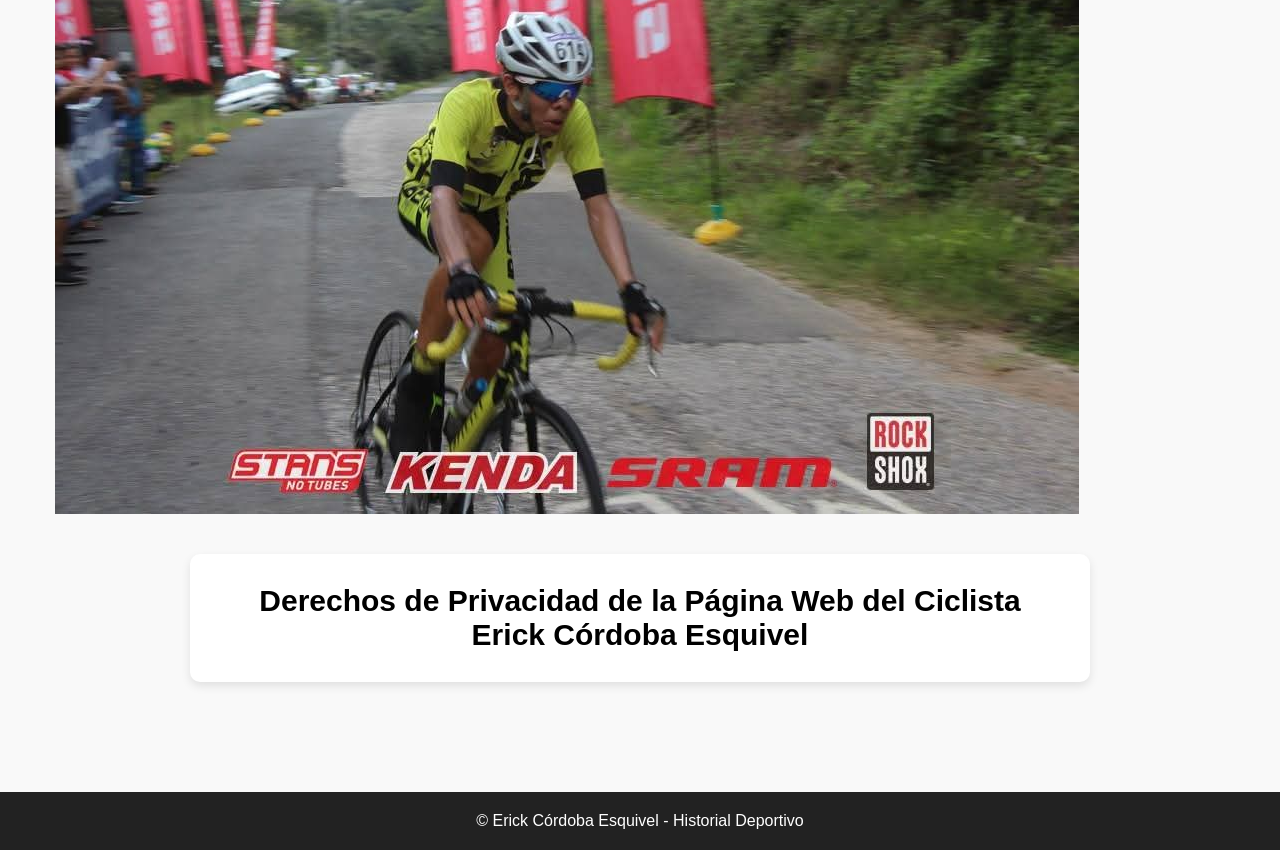
==== commit 9a025c61: "Actualización de index.html y agregado de imágenes de podios y copa" ====
--- a/index.html
+++ b/index.html
@@ -580,6 +580,17 @@
 
         </div>
 
+<section class="galeria">
+    <h2>Galería de Fotos</h2>
+
+    <div class="fotos">
+        <img src="podium 22.jpeg" alt="Foto 1">
+        <img src="Podium 23.jpeg" alt="Foto 2">
+        <img src="copa guanacasteca 17.jpeg" alt="Foto 3">
+    </div>
+</section>
+
+
 
         <!-- =========================
              PRIVACIDAD
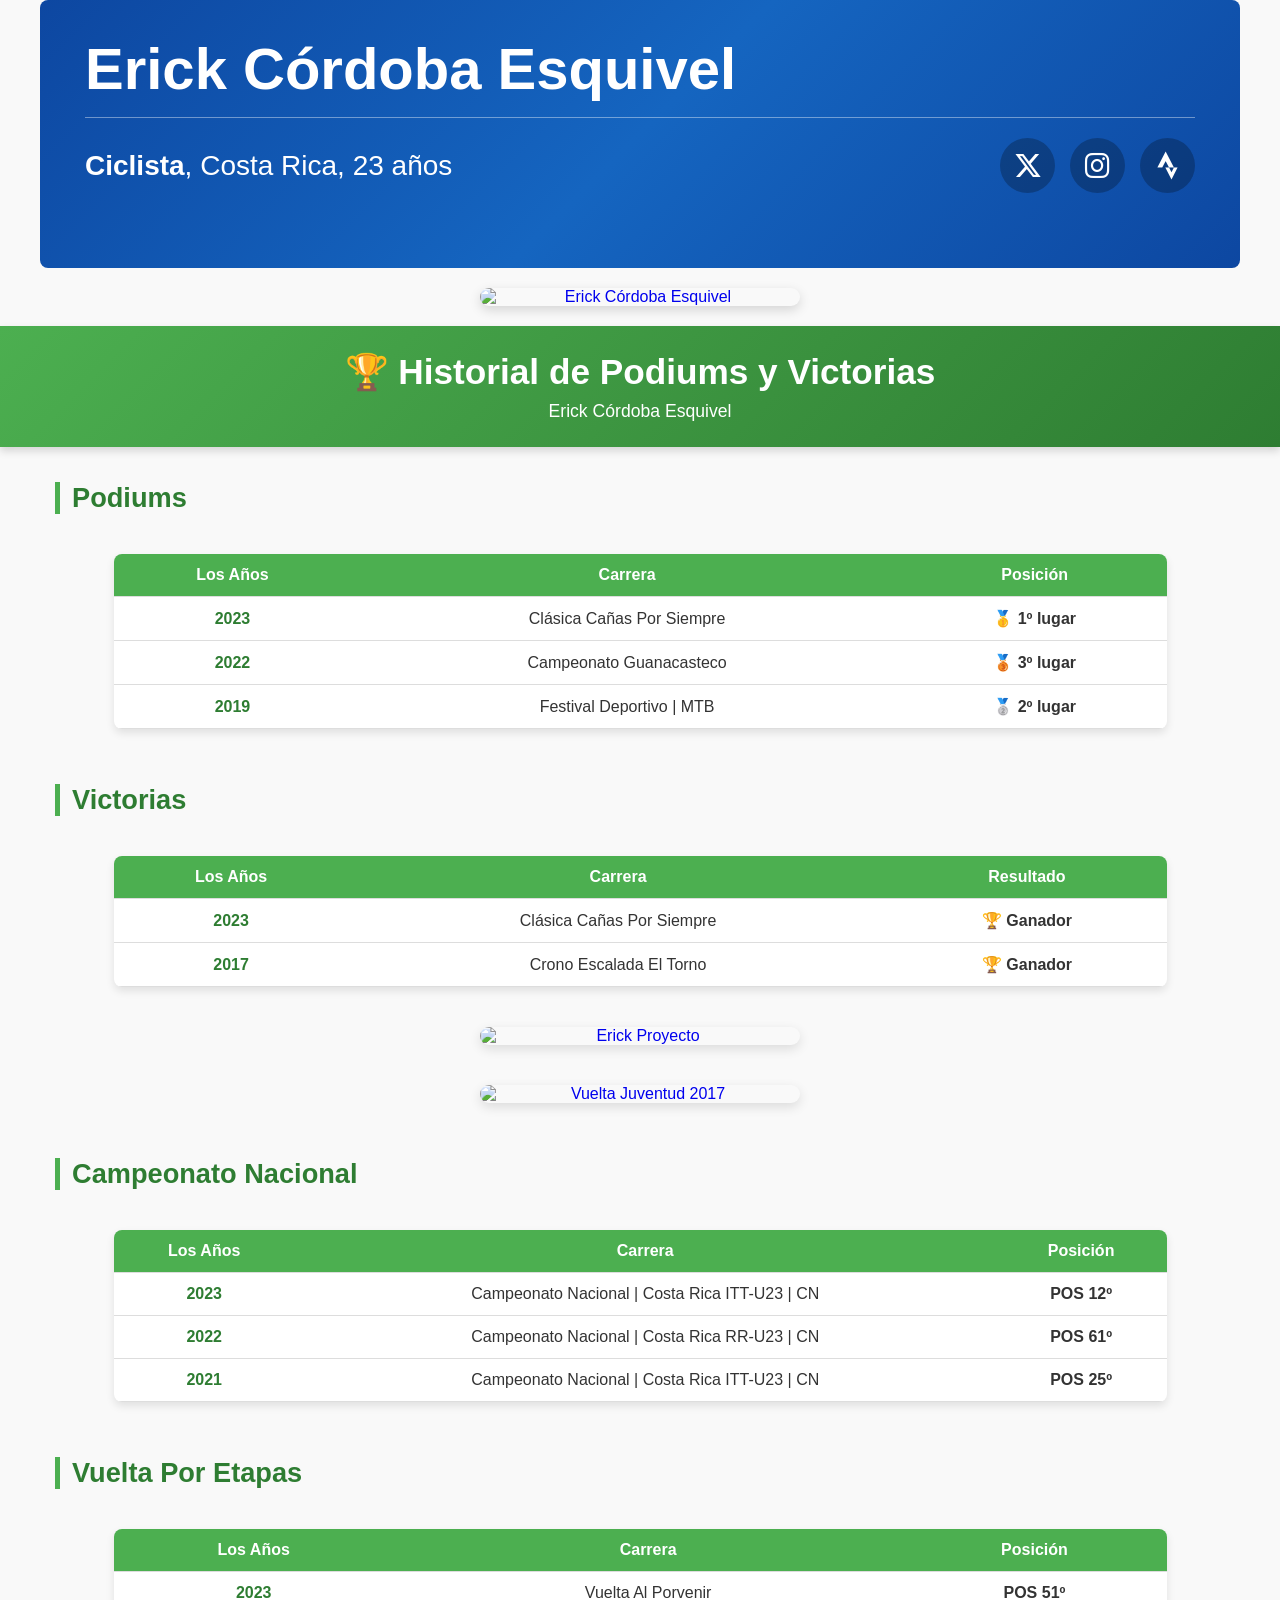
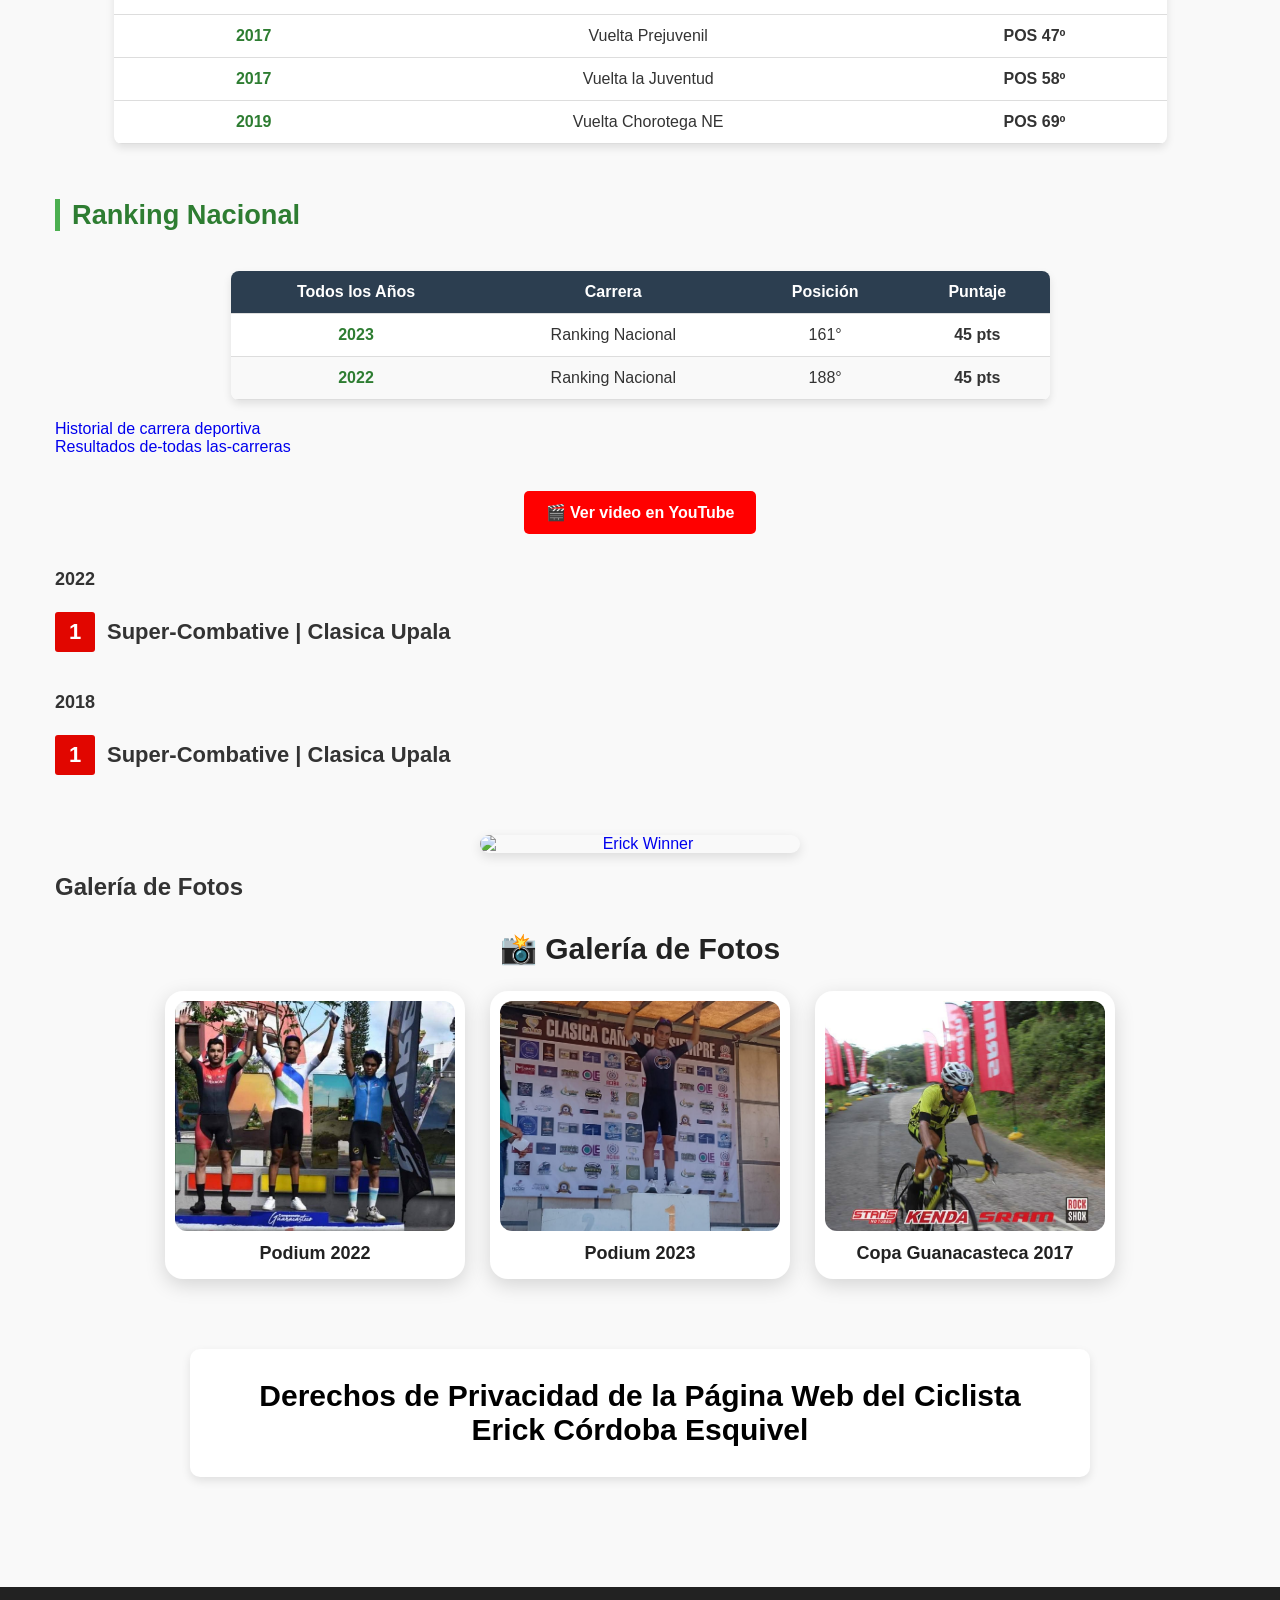
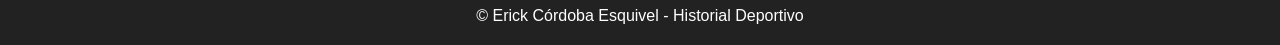
==== commit e38a10e7: "Actualizacionn index.html" ====
--- a/index.html
+++ b/index.html
@@ -583,12 +583,129 @@
 <section class="galeria">
     <h2>Galería de Fotos</h2>
 
-    <div class="fotos">
-        <img src="podium 22.jpeg" alt="Foto 1">
-        <img src="Podium 23.jpeg" alt="Foto 2">
-        <img src="copa guanacasteca 17.jpeg" alt="Foto 3">
+   <!-- galeria  -->
+<section style="padding: 30px 15px; text-align: center;">
+
+    <h2 style="
+        font-size: 30px;
+        margin-bottom: 25px;
+        color: #222;
+        font-weight: bold;
+    ">
+        📸 Galería de Fotos
+    </h2>
+
+    <div style="
+        display: flex;
+        flex-wrap: wrap;
+        justify-content: center;
+        gap: 25px;
+        max-width: 1100px;
+        margin: auto;
+    ">
+
+        <!-- Foto 1 -->
+        <div style="
+            background: white;
+            padding: 10px;
+            border-radius: 18px;
+            box-shadow: 0 6px 20px rgba(0,0,0,0.15);
+            width: 300px;
+            transition: transform 0.3s ease;
+        "
+        onmouseover="this.style.transform='translateY(-8px)'"
+        onmouseout="this.style.transform='translateY(0)'">
+
+            <img src="podium 22.jpeg"
+                 alt="Podium 2022"
+                 style="
+                    width: 100%;
+                    height: 230px;
+                    object-fit: cover;
+                    border-radius: 12px;
+                    display: block;
+                 ">
+
+            <h3 style="
+                margin: 12px 5px 5px;
+                font-size: 18px;
+                color: #222;
+            ">
+                Podium 2022
+            </h3>
+
+        </div>
+
+
+        <!-- Foto 2 -->
+        <div style="
+            background: white;
+            padding: 10px;
+            border-radius: 18px;
+            box-shadow: 0 6px 20px rgba(0,0,0,0.15);
+            width: 300px;
+            transition: transform 0.3s ease;
+        "
+        onmouseover="this.style.transform='translateY(-8px)'"
+        onmouseout="this.style.transform='translateY(0)'">
+
+            <img src="Podium 23.jpeg"
+                 alt="Podium 2023"
+                 style="
+                    width: 100%;
+                    height: 230px;
+                    object-fit: cover;
+                    border-radius: 12px;
+                    display: block;
+                 ">
+
+            <h3 style="
+                margin: 12px 5px 5px;
+                font-size: 18px;
+                color: #222;
+            ">
+                Podium 2023
+            </h3>
+
+        </div>
+
+
+        <!-- Foto 3 -->
+        <div style="
+            background: white;
+            padding: 10px;
+            border-radius: 18px;
+            box-shadow: 0 6px 20px rgba(0,0,0,0.15);
+            width: 300px;
+            transition: transform 0.3s ease;
+        "
+        onmouseover="this.style.transform='translateY(-8px)'"
+        onmouseout="this.style.transform='translateY(0)'">
+
+            <img src="copa guanacasteca 17.jpeg"
+                 alt="Copa Guanacasteca 2017"
+                 style="
+                    width: 100%;
+                    height: 230px;
+                    object-fit: cover;
+                    border-radius: 12px;
+                    display: block;
+                 ">
+
+            <h3 style="
+                margin: 12px 5px 5px;
+                font-size: 18px;
+                color: #222;
+            ">
+                Copa Guanacasteca 2017
+            </h3>
+
+        </div>
+
     </div>
+
 </section>
+<!-- galeria  -->
 
 
 
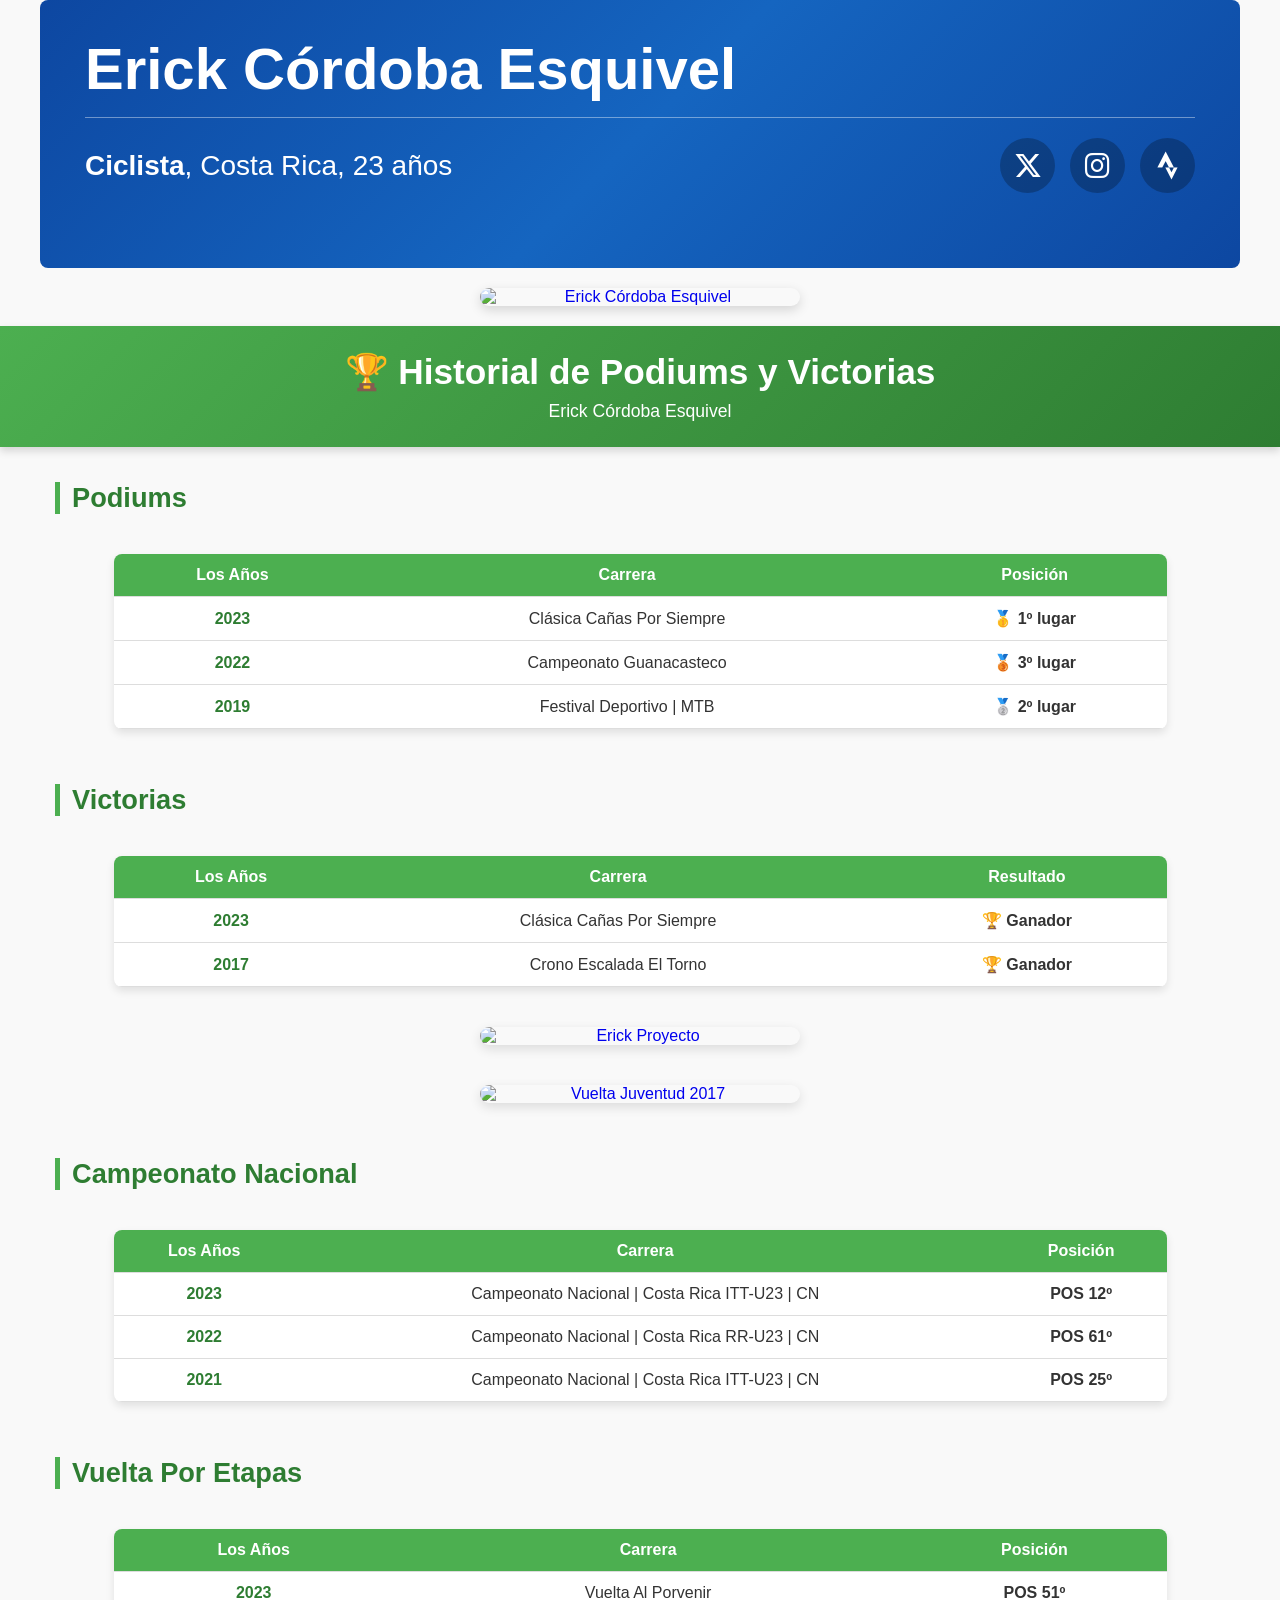
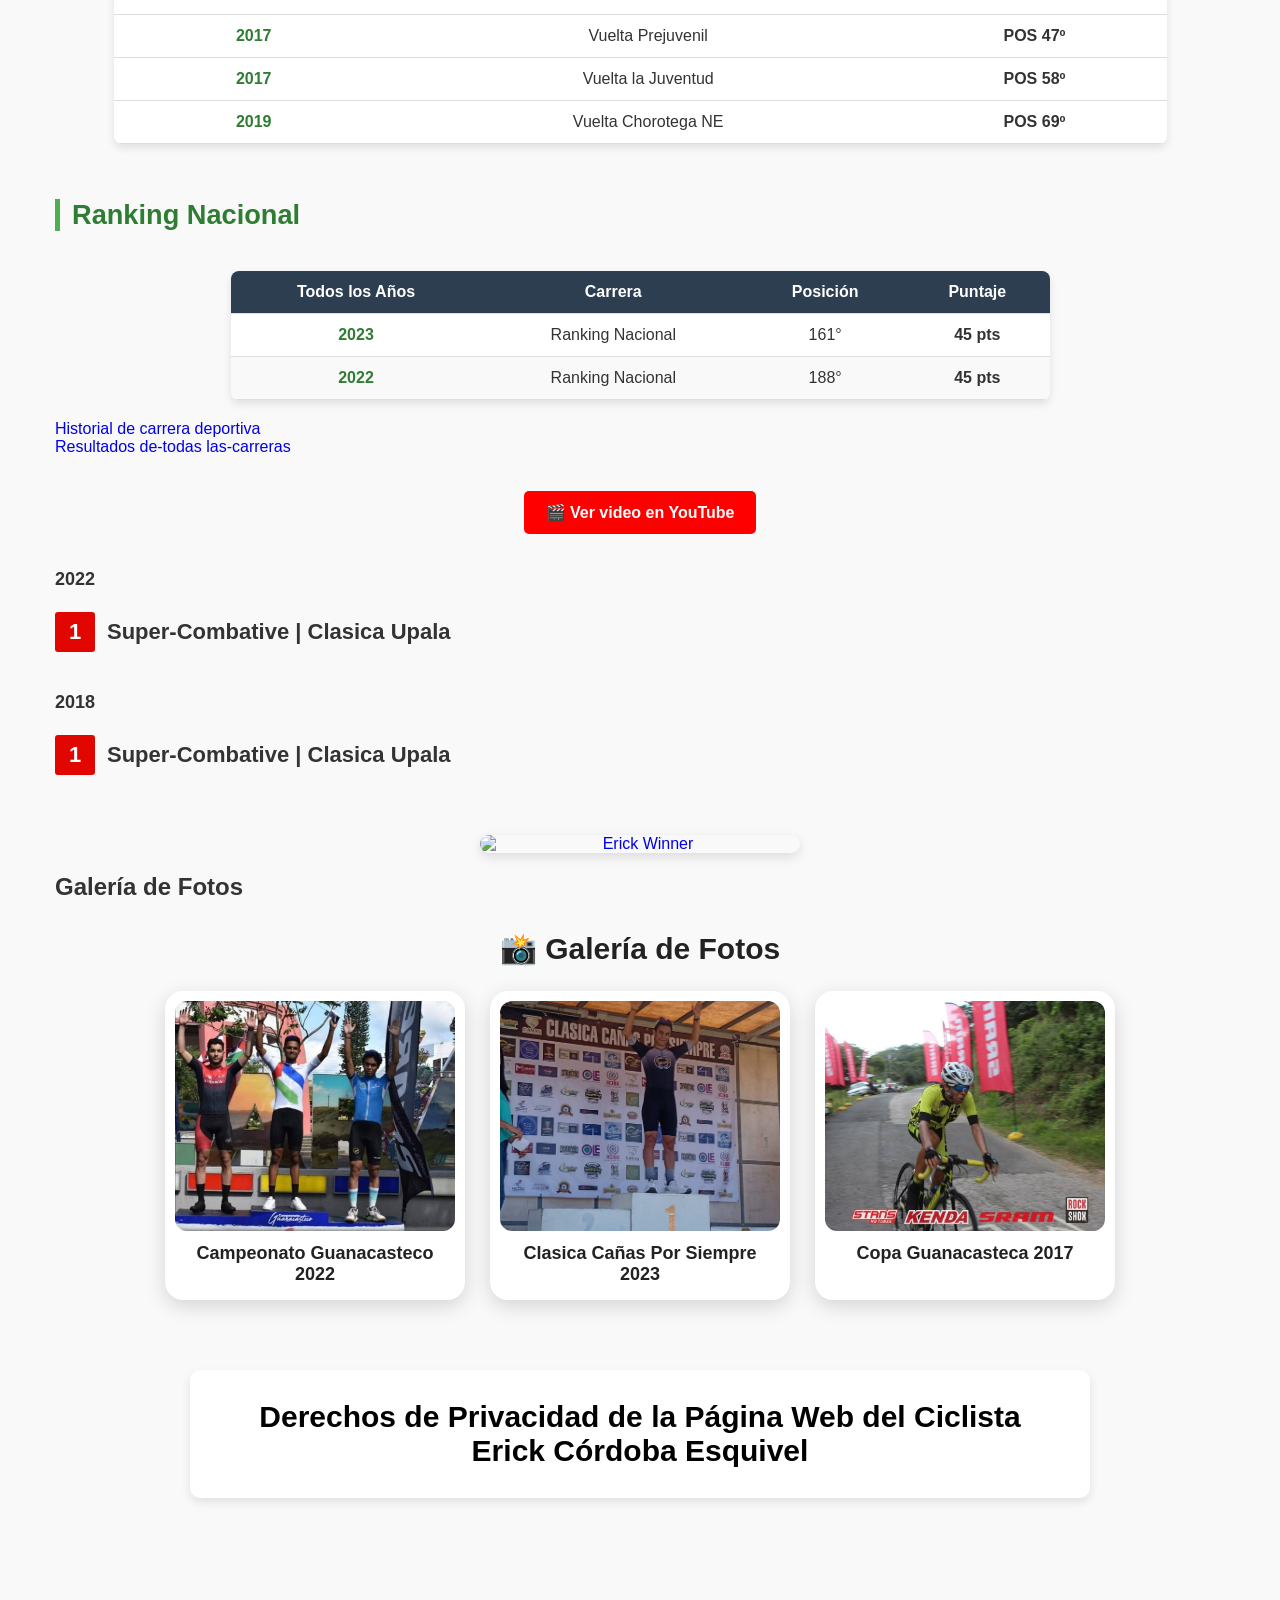
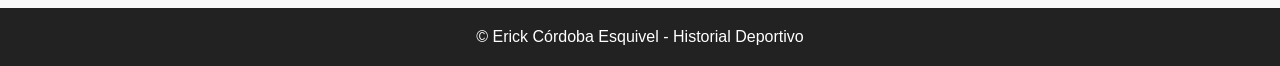
==== commit 88b67b57: "Actualización de index.html" ====
--- a/index.html
+++ b/index.html
@@ -631,7 +631,7 @@
                 font-size: 18px;
                 color: #222;
             ">
-                Podium 2022
+               Campeonato Guanacasteco 2022
             </h3>
 
         </div>
@@ -664,7 +664,7 @@
                 font-size: 18px;
                 color: #222;
             ">
-                Podium 2023
+                Clasica Cañas Por Siempre 2023
             </h3>
 
         </div>
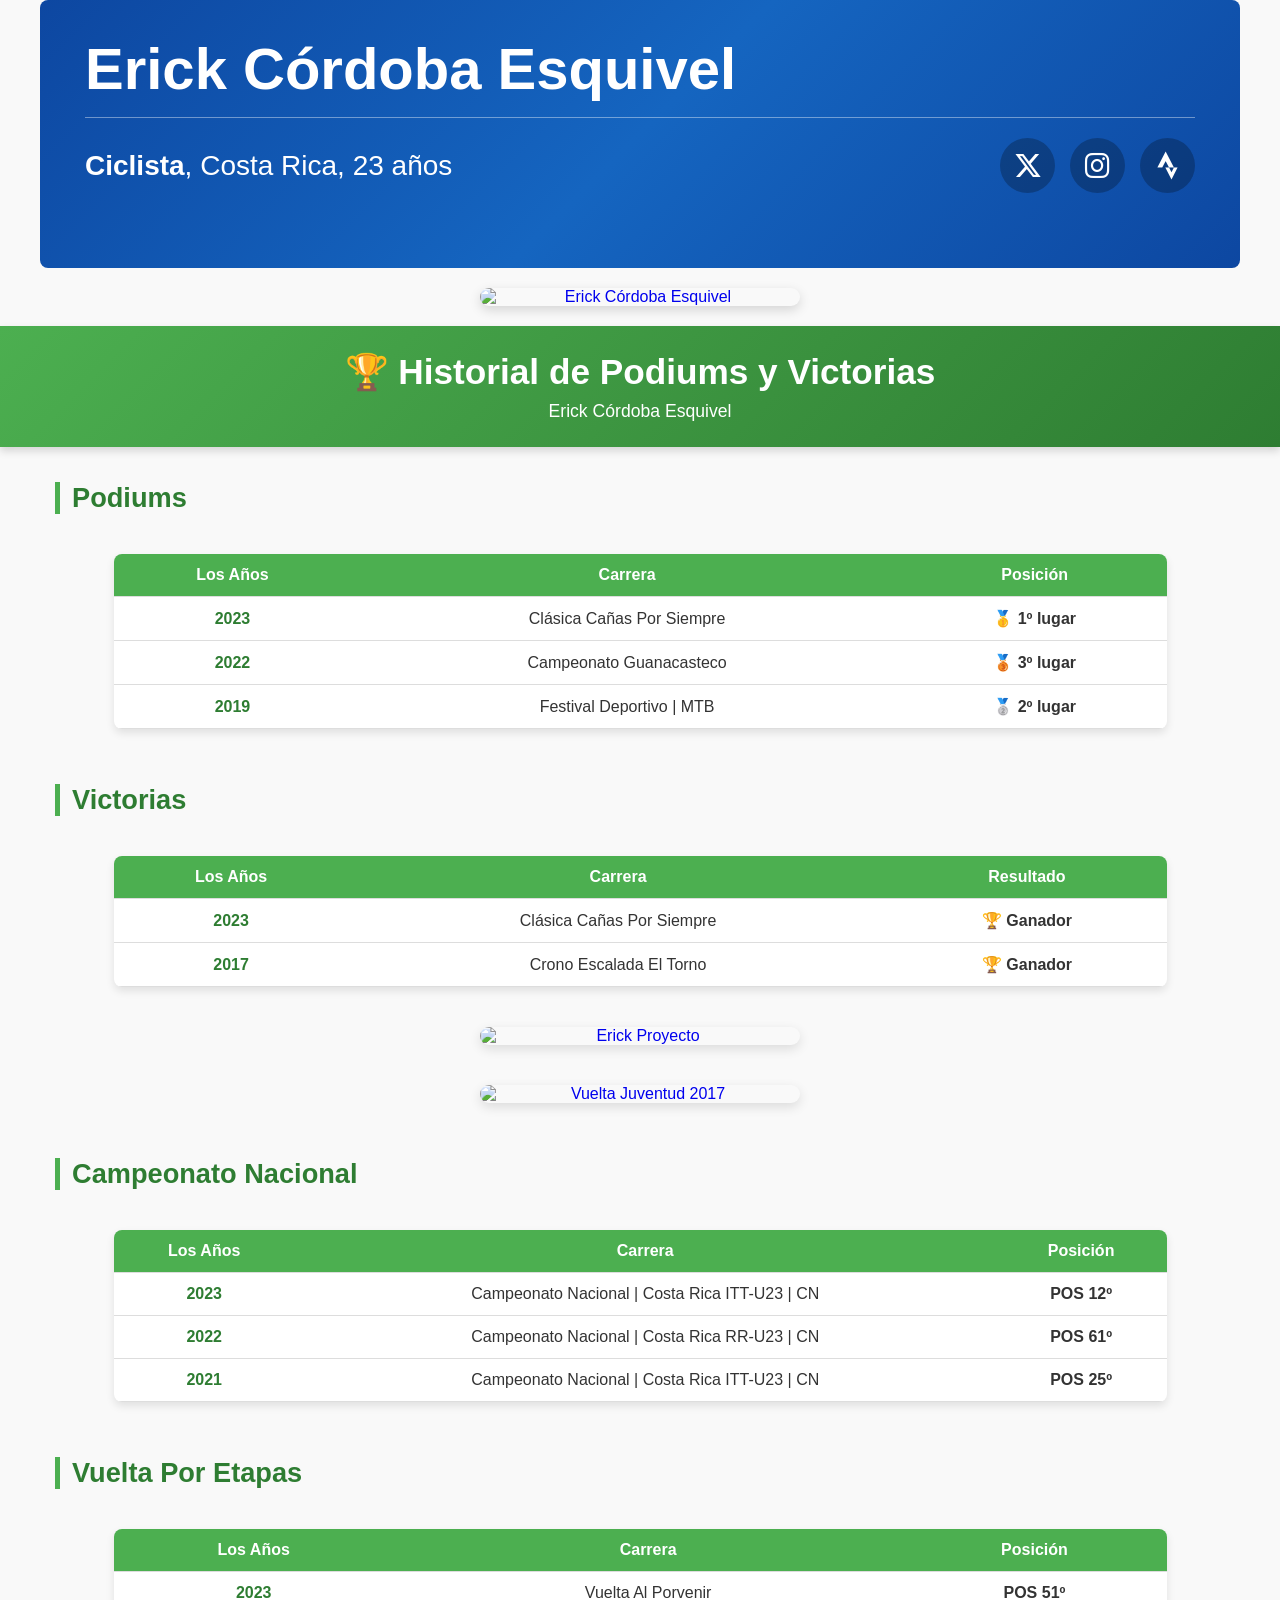
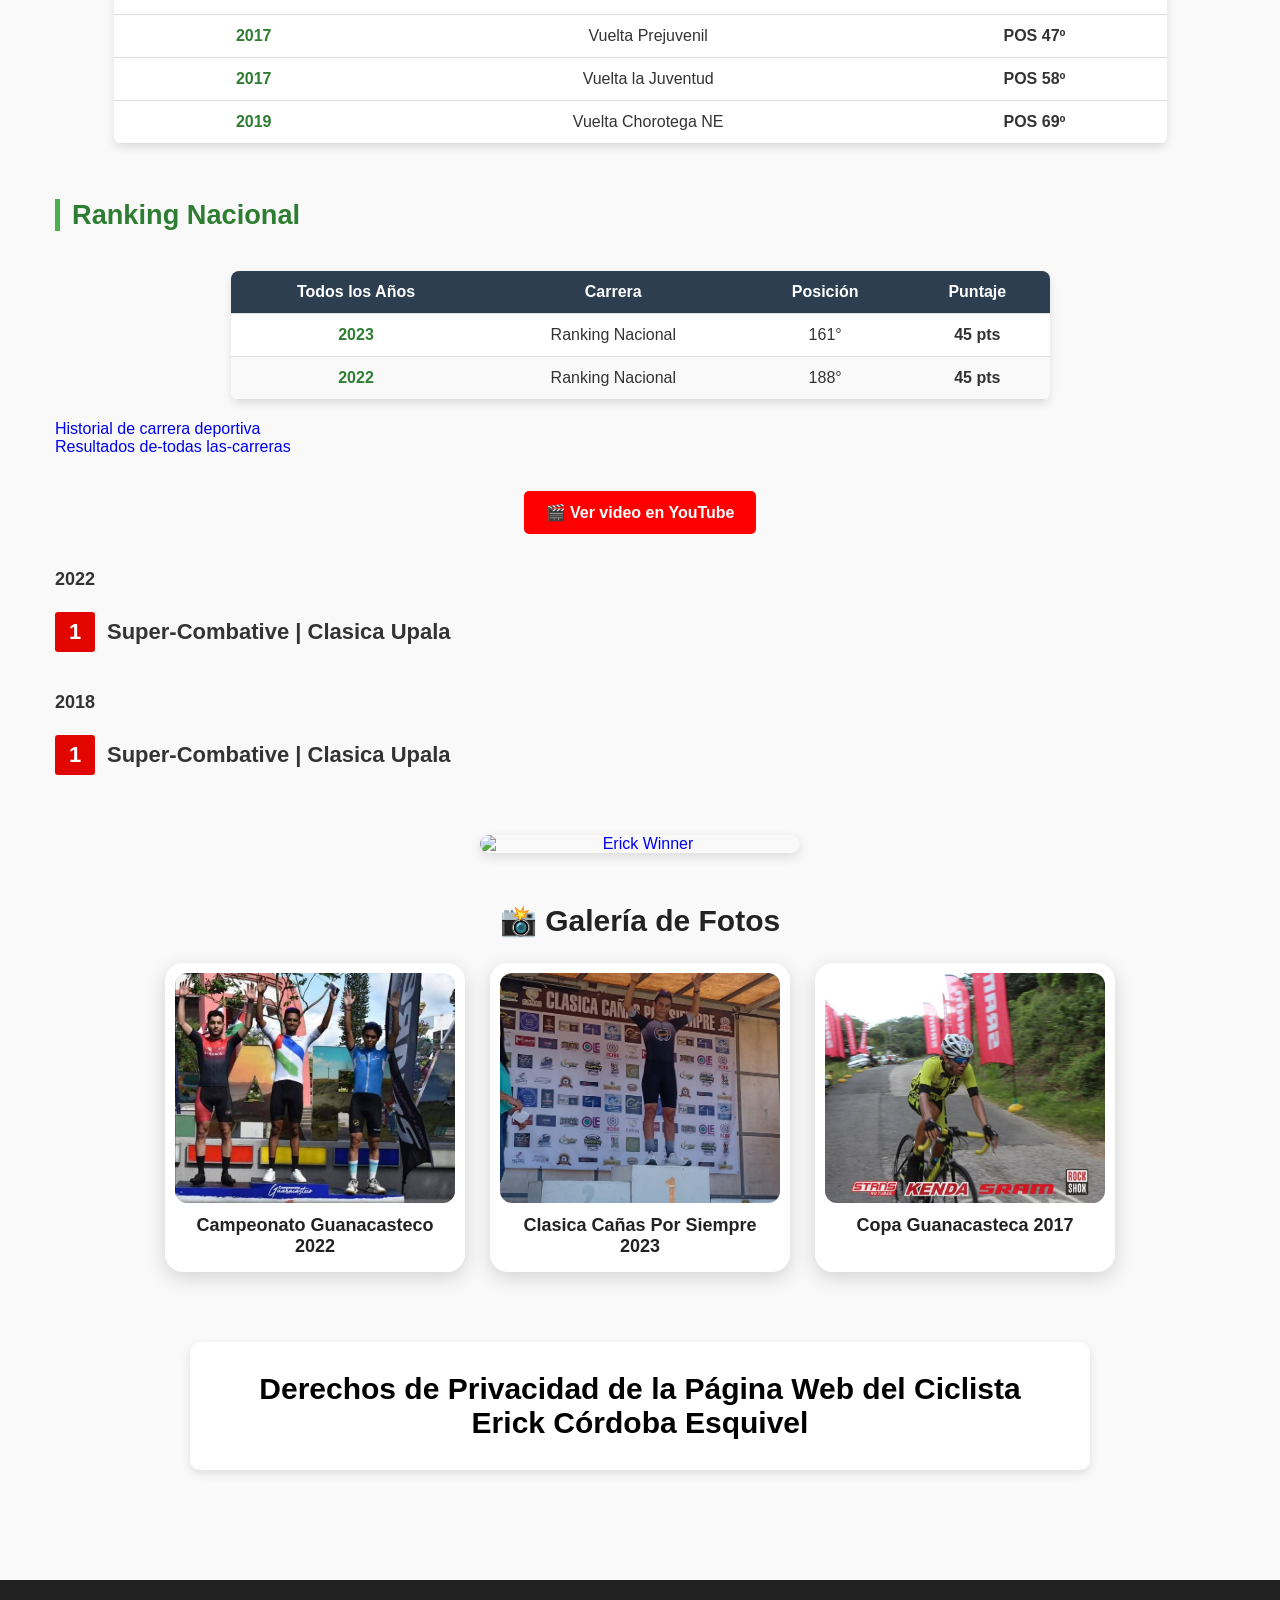
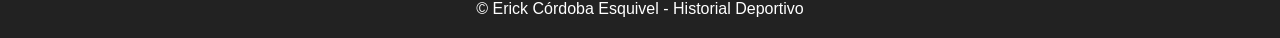
==== commit 66dff9be: "Actualización de index.html" ====
--- a/index.html
+++ b/index.html
@@ -580,8 +580,6 @@
 
         </div>
 
-<section class="galeria">
-    <h2>Galería de Fotos</h2>
 
    <!-- galeria  -->
 <section style="padding: 30px 15px; text-align: center;">
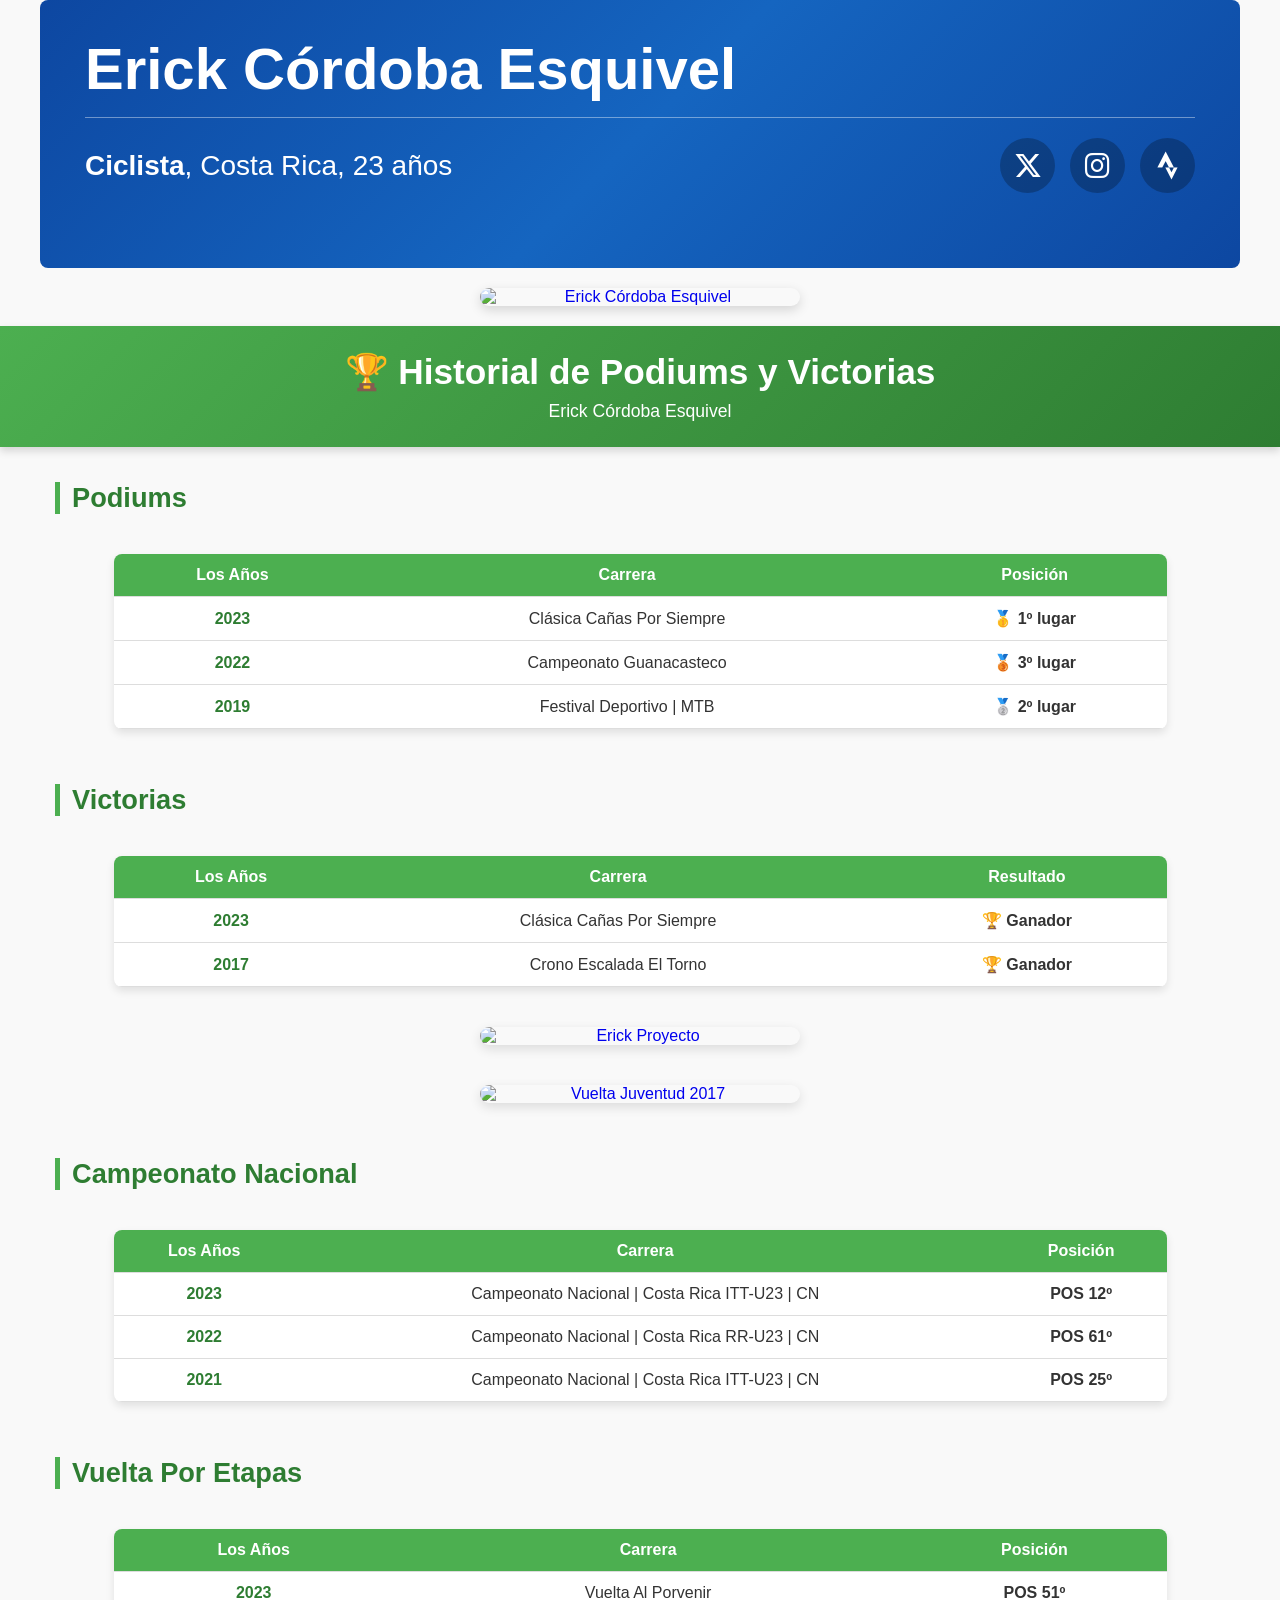
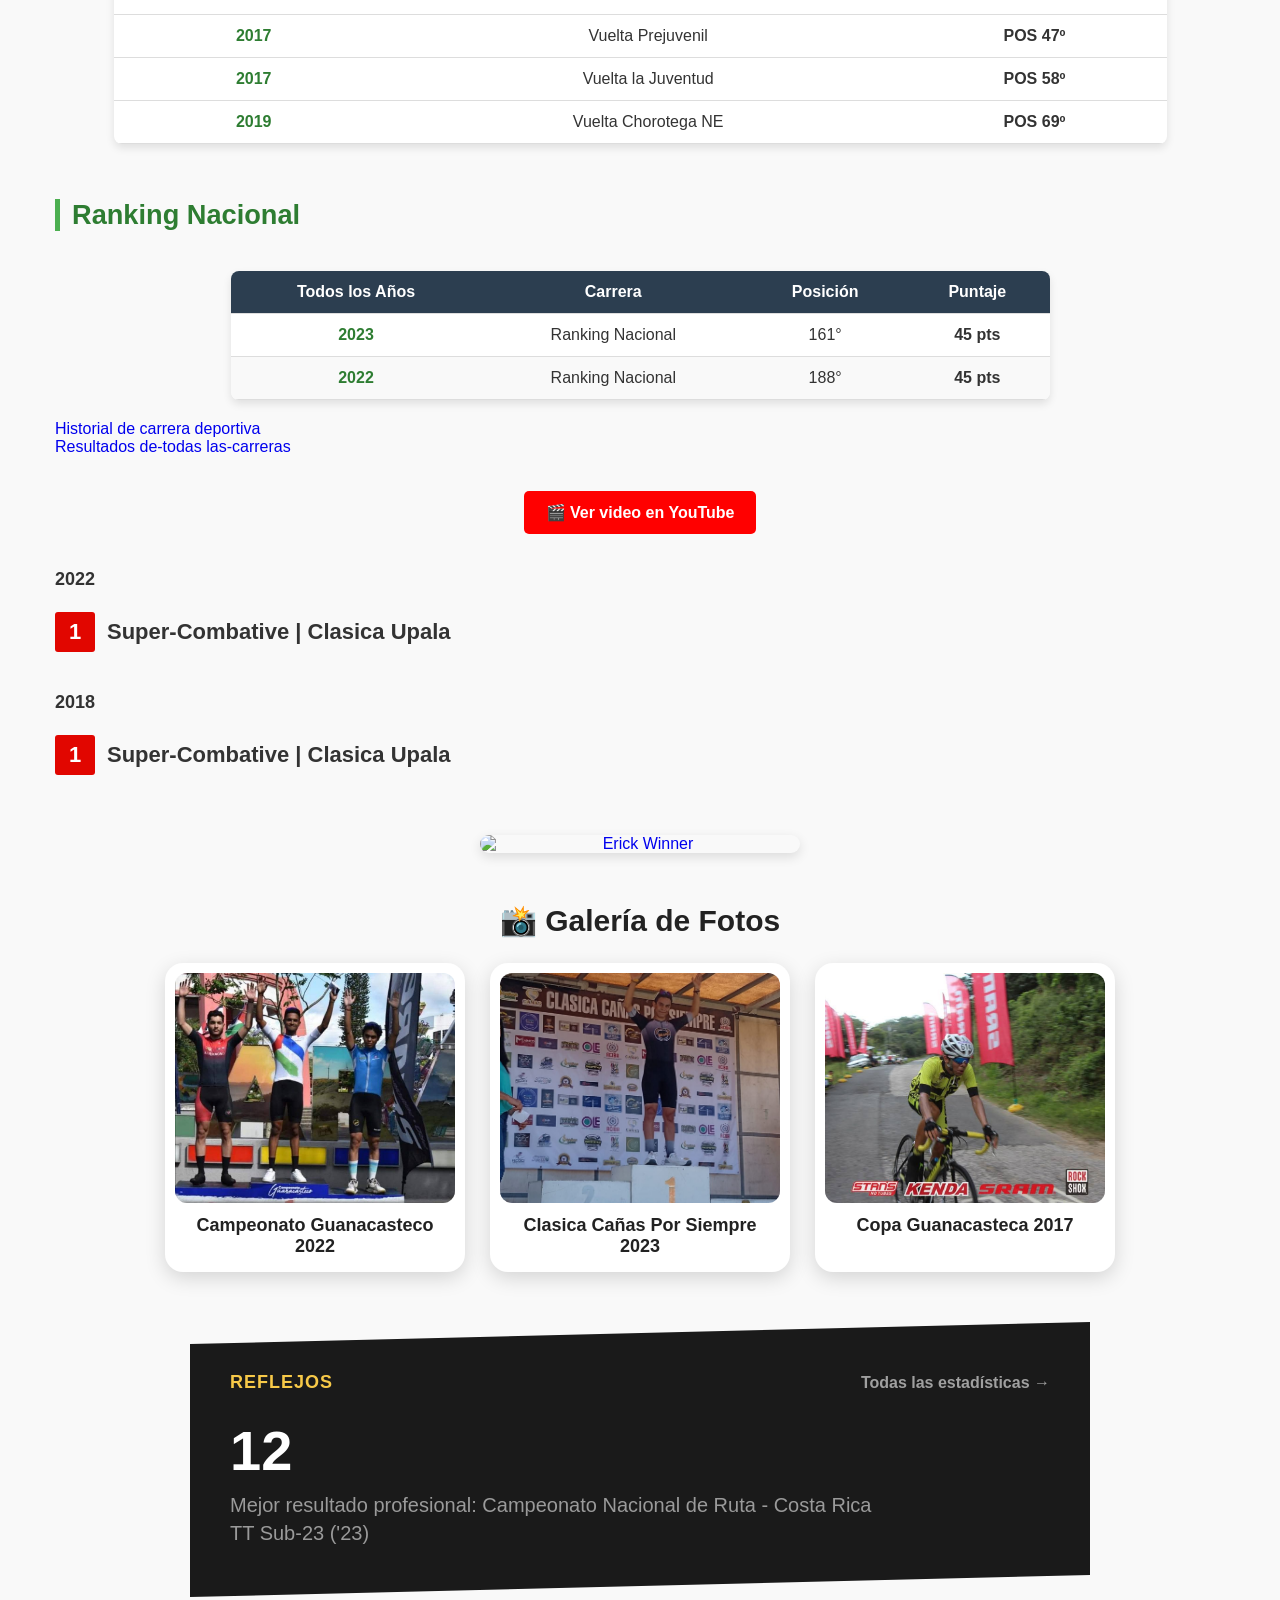
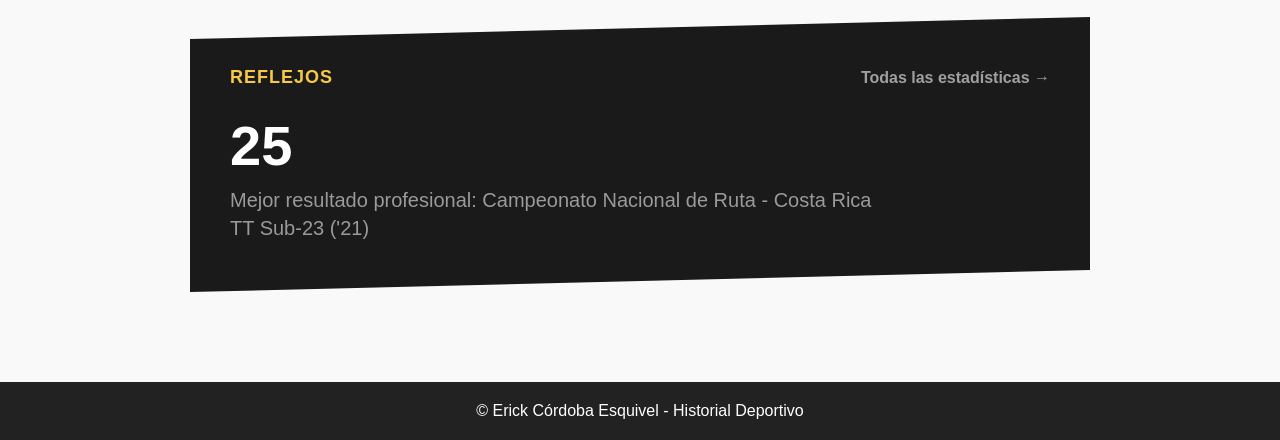
==== commit 2c834d72: "Actualizacion de index.html" ====
--- a/index.html
+++ b/index.html
@@ -705,19 +705,41 @@
 </section>
 <!-- galeria  -->
 
-
-
-        <!-- =========================
-             PRIVACIDAD
-        ========================== -->
-        <section class="privacidad">
-
-            <h2>
-                <strong>
-                    Derechos de Privacidad de la Página Web del Ciclista
-                    Erick Córdoba Esquivel
-                </strong>
-            </h2>
+<div style="background:#1a1a1a; padding:50px 40px; font-family: 'Inter', Arial, sans-serif; clip-path: polygon(0 8%, 100% 0, 100% 92%, 0 100%); max-width:900px; margin:20px auto;">
+
+  <div style="display:flex; justify-content:space-between; align-items:center; margin-bottom:30px;">
+    <span style="color:#f7c948; font-weight:800; letter-spacing:1px; font-size:18px; text-transform:uppercase;">REFLEJOS</span>
+    <a href="#" style="color:#a0a0a0; text-decoration:none; font-weight:600; font-size:16px;">Todas las estadísticas →</a>
+  </div>
+
+  <div style="color:#ffffff; font-size:56px; font-weight:900; line-height:1; margin-bottom:12px;">12</div>
+
+  <div style="color:#9a9a9a; font-size:20px; line-height:1.4; font-weight:400;">
+    Mejor resultado profesional: Campeonato Nacional de Ruta - Costa Rica<br>
+    TT Sub-23 ('23)
+   
+  </div>
+
+</div>
+
+
+<div style="background:#1a1a1a; padding:50px 40px; font-family: 'Inter', Arial, sans-serif; clip-path: polygon(0 8%, 100% 0, 100% 92%, 0 100%); max-width:900px; margin:20px auto;">
+
+  <div style="display:flex; justify-content:space-between; align-items:center; margin-bottom:30px;">
+    <span style="color:#f7c948; font-weight:800; letter-spacing:1px; font-size:18px; text-transform:uppercase;">REFLEJOS</span>
+    <a href="#" style="color:#a0a0a0; text-decoration:none; font-weight:600; font-size:16px;">Todas las estadísticas →</a>
+  </div>
+
+  <div style="color:#ffffff; font-size:56px; font-weight:900; line-height:1; margin-bottom:12px;">25</div>
+
+  <div style="color:#9a9a9a; font-size:20px; line-height:1.4; font-weight:400;">
+    Mejor resultado profesional: Campeonato Nacional de Ruta - Costa Rica<br>
+    TT Sub-23 ('21)
+   
+  </div>
+
+</div>
+
 
         </section>
 
